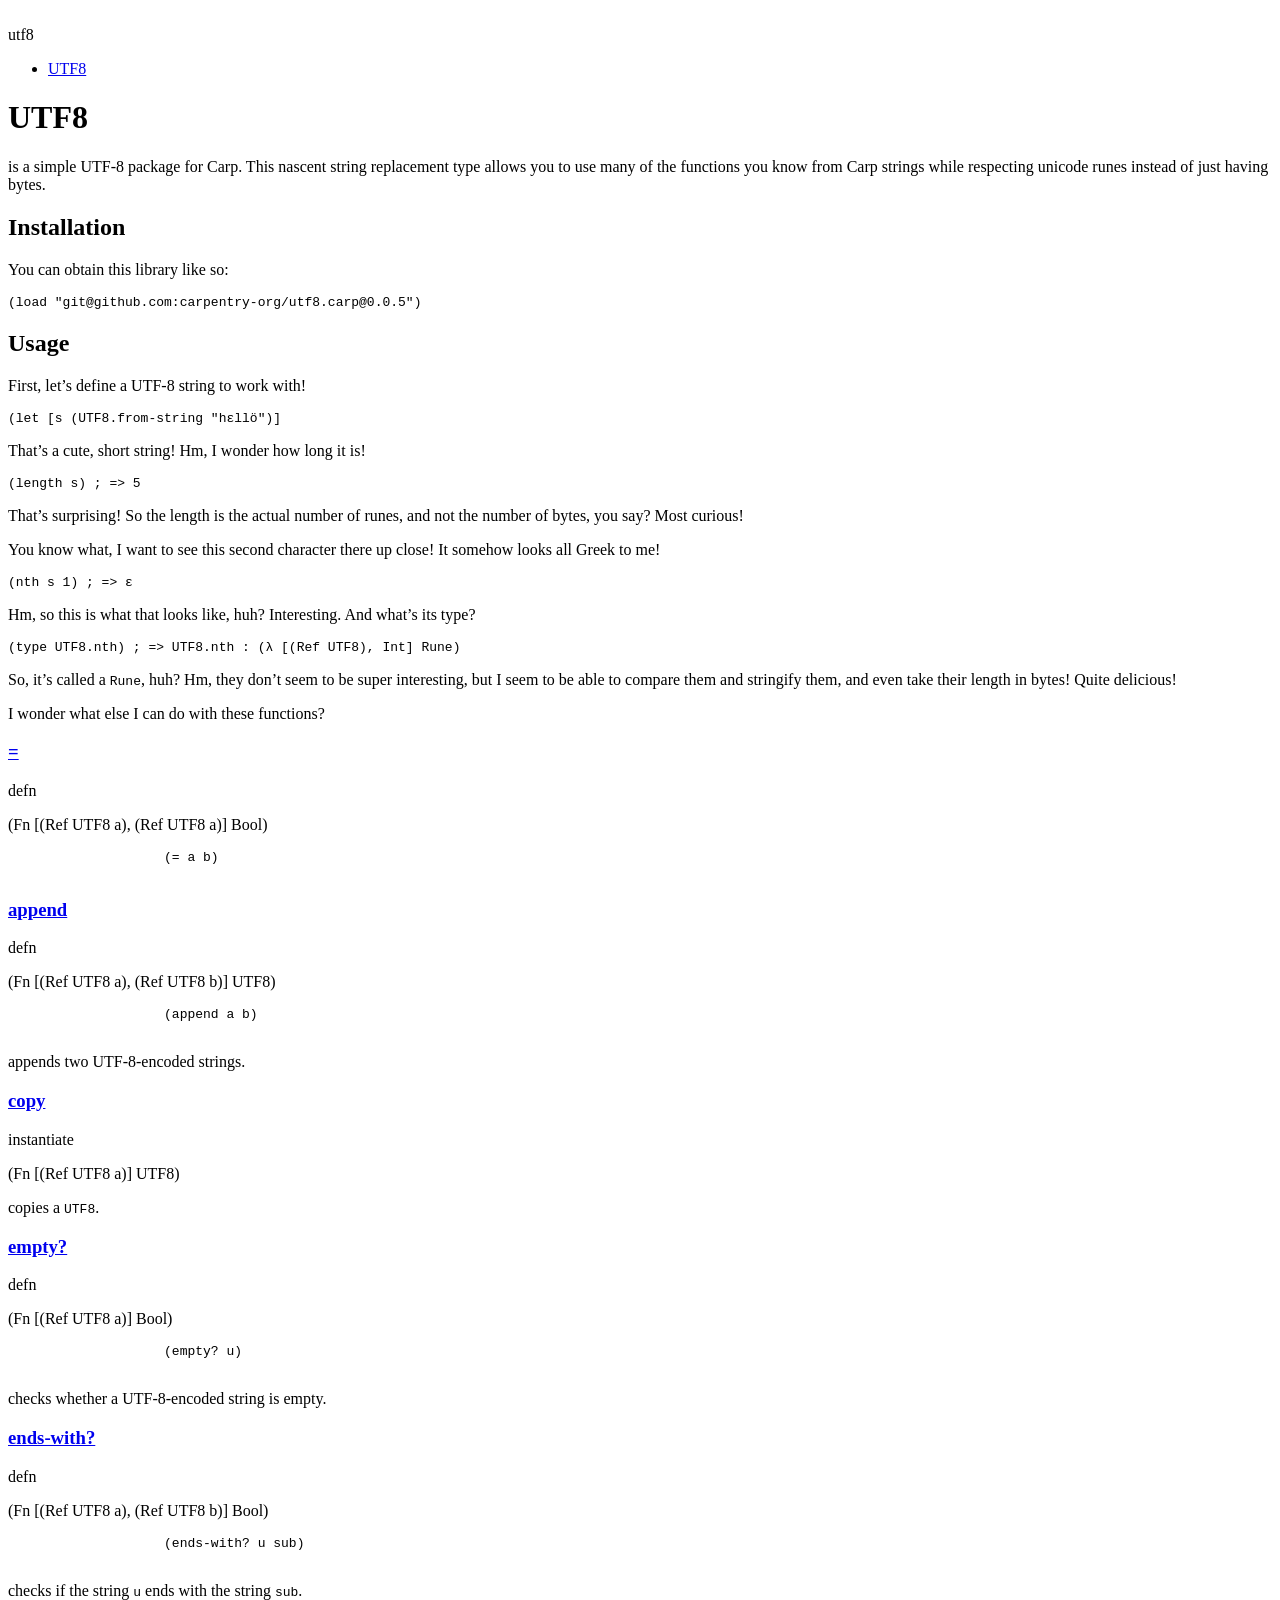
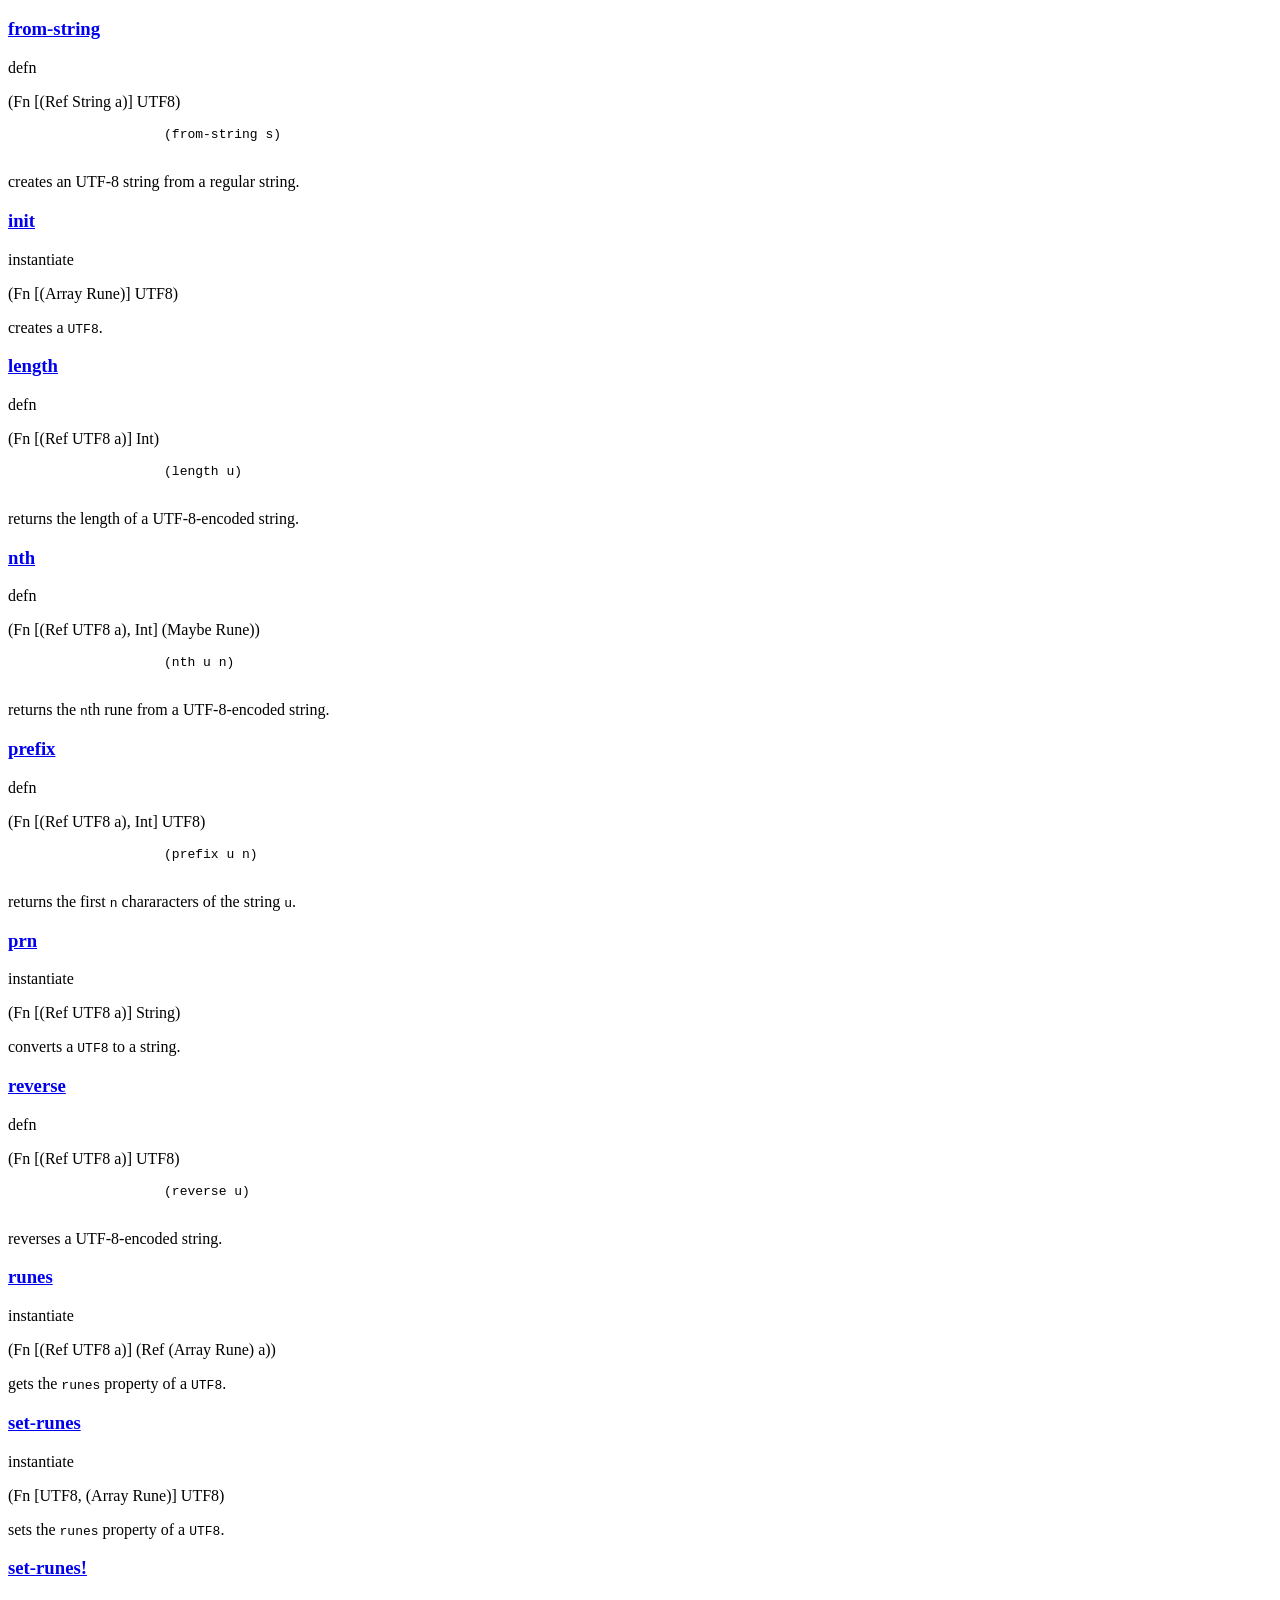
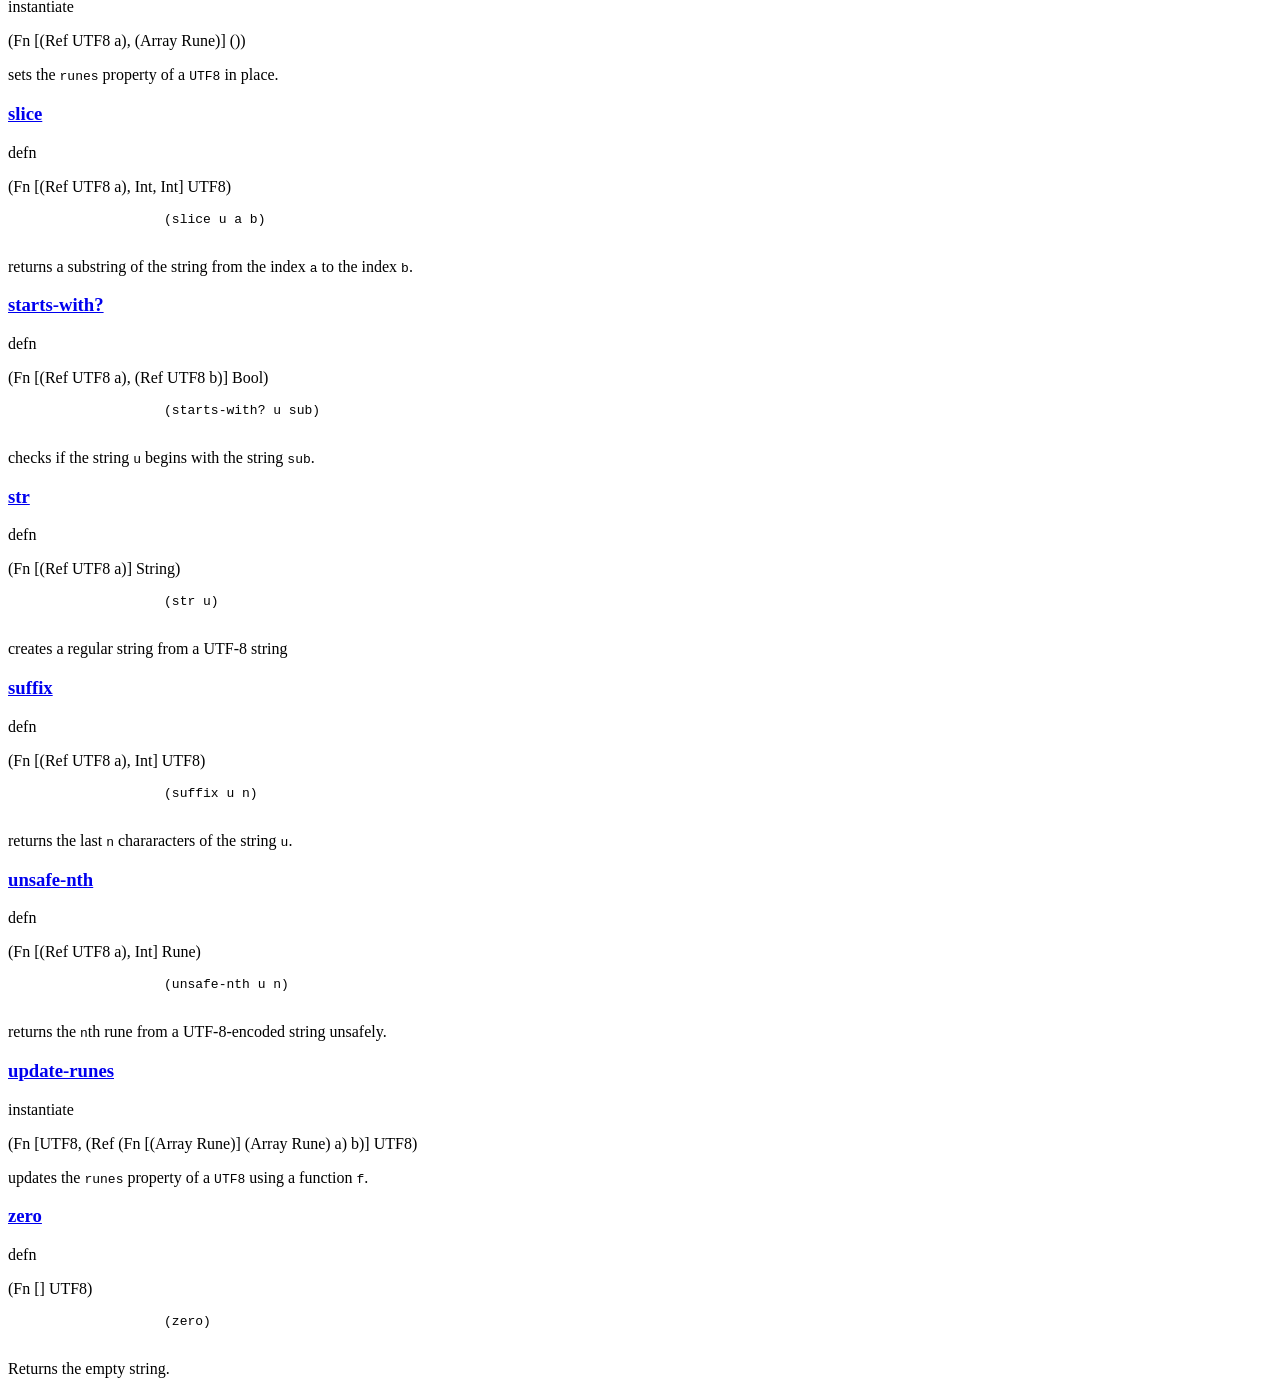
==== docs/UTF8.html @ 05ba61e6 "update gendocs" ====
<!DOCTYPE HTML>

<html>
    <head>
        <meta charset="UTF-8">
        <meta name="viewport" content="width=device-width, initial-scale=1.0, maximum-scale=1.0, user-scalable=0">
        <link rel="stylesheet" href="../style.css">
    </head>
    <body>
        <div class="content">
            <div class="logo">
                <a href="">
                    <img src="">
                </a>
                <div class="title">
                    utf8
                </div>
                <div class="index">
                    <ul>
                        <li>
                            <a href="UTF8.html">
                                UTF8
                            </a>
                        </li>
                    </ul>
                </div>
            </div>
            <h1>
                UTF8
            </h1>
            <div class="module-description">
                <p>is a simple UTF-8 package for Carp. This nascent string replacement
type allows you to use many of the functions you know from Carp strings while
respecting unicode runes instead of just having bytes.</p>
<h2>Installation</h2>
<p>You can obtain this library like so:</p>
<pre><code class="language-clojure">(load &quot;git@github.com:carpentry-org/utf8.carp@0.0.5&quot;)
</code></pre>
<h2>Usage</h2>
<p>First, let’s define a UTF-8 string to work with!</p>
<pre><code class="language-clojure">(let [s (UTF8.from-string &quot;hεllö&quot;)]
</code></pre>
<p>That’s a cute, short string! Hm, I wonder how long it is!</p>
<pre><code class="language-clojure">(length s) ; =&gt; 5
</code></pre>
<p>That’s surprising! So the length is the actual number of runes, and not the
number of bytes, you say? Most curious!</p>
<p>You know what, I want to see this second character there up close! It somehow
looks all Greek to me!</p>
<pre><code class="language-clojure">(nth s 1) ; =&gt; ε
</code></pre>
<p>Hm, so this is what that looks like, huh? Interesting. And what’s its type?</p>
<pre><code class="language-clojure">(type UTF8.nth) ; =&gt; UTF8.nth : (λ [(Ref UTF8), Int] Rune)
</code></pre>
<p>So, it’s called a <code>Rune</code>, huh? Hm, they don’t seem to be super interesting, but
I seem to be able to compare them and stringify them, and even take their length
in bytes! Quite delicious!</p>
<p>I wonder what else I can do with these functions?</p>

            </div>
            <div class="binder">
                <a class="anchor" href="#=">
                    <h3 id="=">
                        =
                    </h3>
                </a>
                <div class="description">
                    defn
                </div>
                <p class="sig">
                    (Fn [(Ref UTF8 a), (Ref UTF8 a)] Bool)
                </p>
                <pre class="args">
                    (= a b)
                </pre>
                <p class="doc">
                    
                </p>
            </div>
            <div class="binder">
                <a class="anchor" href="#append">
                    <h3 id="append">
                        append
                    </h3>
                </a>
                <div class="description">
                    defn
                </div>
                <p class="sig">
                    (Fn [(Ref UTF8 a), (Ref UTF8 b)] UTF8)
                </p>
                <pre class="args">
                    (append a b)
                </pre>
                <p class="doc">
                    <p>appends two UTF-8-encoded strings.</p>

                </p>
            </div>
            <div class="binder">
                <a class="anchor" href="#copy">
                    <h3 id="copy">
                        copy
                    </h3>
                </a>
                <div class="description">
                    instantiate
                </div>
                <p class="sig">
                    (Fn [(Ref UTF8 a)] UTF8)
                </p>
                <span>
                    
                </span>
                <p class="doc">
                    <p>copies a <code>UTF8</code>.</p>

                </p>
            </div>
            <div class="binder">
                <a class="anchor" href="#empty?">
                    <h3 id="empty?">
                        empty?
                    </h3>
                </a>
                <div class="description">
                    defn
                </div>
                <p class="sig">
                    (Fn [(Ref UTF8 a)] Bool)
                </p>
                <pre class="args">
                    (empty? u)
                </pre>
                <p class="doc">
                    <p>checks whether a UTF-8-encoded string is empty.</p>

                </p>
            </div>
            <div class="binder">
                <a class="anchor" href="#ends-with?">
                    <h3 id="ends-with?">
                        ends-with?
                    </h3>
                </a>
                <div class="description">
                    defn
                </div>
                <p class="sig">
                    (Fn [(Ref UTF8 a), (Ref UTF8 b)] Bool)
                </p>
                <pre class="args">
                    (ends-with? u sub)
                </pre>
                <p class="doc">
                    <p>checks if the string <code>u</code> ends with the string <code>sub</code>.</p>

                </p>
            </div>
            <div class="binder">
                <a class="anchor" href="#from-string">
                    <h3 id="from-string">
                        from-string
                    </h3>
                </a>
                <div class="description">
                    defn
                </div>
                <p class="sig">
                    (Fn [(Ref String a)] UTF8)
                </p>
                <pre class="args">
                    (from-string s)
                </pre>
                <p class="doc">
                    <p>creates an UTF-8 string from a regular string.</p>

                </p>
            </div>
            <div class="binder">
                <a class="anchor" href="#init">
                    <h3 id="init">
                        init
                    </h3>
                </a>
                <div class="description">
                    instantiate
                </div>
                <p class="sig">
                    (Fn [(Array Rune)] UTF8)
                </p>
                <span>
                    
                </span>
                <p class="doc">
                    <p>creates a <code>UTF8</code>.</p>

                </p>
            </div>
            <div class="binder">
                <a class="anchor" href="#length">
                    <h3 id="length">
                        length
                    </h3>
                </a>
                <div class="description">
                    defn
                </div>
                <p class="sig">
                    (Fn [(Ref UTF8 a)] Int)
                </p>
                <pre class="args">
                    (length u)
                </pre>
                <p class="doc">
                    <p>returns the length of a UTF-8-encoded string.</p>

                </p>
            </div>
            <div class="binder">
                <a class="anchor" href="#nth">
                    <h3 id="nth">
                        nth
                    </h3>
                </a>
                <div class="description">
                    defn
                </div>
                <p class="sig">
                    (Fn [(Ref UTF8 a), Int] (Maybe Rune))
                </p>
                <pre class="args">
                    (nth u n)
                </pre>
                <p class="doc">
                    <p>returns the <code>n</code>th rune from a UTF-8-encoded string.</p>

                </p>
            </div>
            <div class="binder">
                <a class="anchor" href="#prefix">
                    <h3 id="prefix">
                        prefix
                    </h3>
                </a>
                <div class="description">
                    defn
                </div>
                <p class="sig">
                    (Fn [(Ref UTF8 a), Int] UTF8)
                </p>
                <pre class="args">
                    (prefix u n)
                </pre>
                <p class="doc">
                    <p>returns the first <code>n</code> chararacters of the string <code>u</code>.</p>

                </p>
            </div>
            <div class="binder">
                <a class="anchor" href="#prn">
                    <h3 id="prn">
                        prn
                    </h3>
                </a>
                <div class="description">
                    instantiate
                </div>
                <p class="sig">
                    (Fn [(Ref UTF8 a)] String)
                </p>
                <span>
                    
                </span>
                <p class="doc">
                    <p>converts a <code>UTF8</code> to a string.</p>

                </p>
            </div>
            <div class="binder">
                <a class="anchor" href="#reverse">
                    <h3 id="reverse">
                        reverse
                    </h3>
                </a>
                <div class="description">
                    defn
                </div>
                <p class="sig">
                    (Fn [(Ref UTF8 a)] UTF8)
                </p>
                <pre class="args">
                    (reverse u)
                </pre>
                <p class="doc">
                    <p>reverses a UTF-8-encoded string.</p>

                </p>
            </div>
            <div class="binder">
                <a class="anchor" href="#runes">
                    <h3 id="runes">
                        runes
                    </h3>
                </a>
                <div class="description">
                    instantiate
                </div>
                <p class="sig">
                    (Fn [(Ref UTF8 a)] (Ref (Array Rune) a))
                </p>
                <span>
                    
                </span>
                <p class="doc">
                    <p>gets the <code>runes</code> property of a <code>UTF8</code>.</p>

                </p>
            </div>
            <div class="binder">
                <a class="anchor" href="#set-runes">
                    <h3 id="set-runes">
                        set-runes
                    </h3>
                </a>
                <div class="description">
                    instantiate
                </div>
                <p class="sig">
                    (Fn [UTF8, (Array Rune)] UTF8)
                </p>
                <span>
                    
                </span>
                <p class="doc">
                    <p>sets the <code>runes</code> property of a <code>UTF8</code>.</p>

                </p>
            </div>
            <div class="binder">
                <a class="anchor" href="#set-runes!">
                    <h3 id="set-runes!">
                        set-runes!
                    </h3>
                </a>
                <div class="description">
                    instantiate
                </div>
                <p class="sig">
                    (Fn [(Ref UTF8 a), (Array Rune)] ())
                </p>
                <span>
                    
                </span>
                <p class="doc">
                    <p>sets the <code>runes</code> property of a <code>UTF8</code> in place.</p>

                </p>
            </div>
            <div class="binder">
                <a class="anchor" href="#slice">
                    <h3 id="slice">
                        slice
                    </h3>
                </a>
                <div class="description">
                    defn
                </div>
                <p class="sig">
                    (Fn [(Ref UTF8 a), Int, Int] UTF8)
                </p>
                <pre class="args">
                    (slice u a b)
                </pre>
                <p class="doc">
                    <p>returns a substring of the string from the index <code>a</code> to the index
<code>b</code>.</p>

                </p>
            </div>
            <div class="binder">
                <a class="anchor" href="#starts-with?">
                    <h3 id="starts-with?">
                        starts-with?
                    </h3>
                </a>
                <div class="description">
                    defn
                </div>
                <p class="sig">
                    (Fn [(Ref UTF8 a), (Ref UTF8 b)] Bool)
                </p>
                <pre class="args">
                    (starts-with? u sub)
                </pre>
                <p class="doc">
                    <p>checks if the string <code>u</code> begins with the string <code>sub</code>.</p>

                </p>
            </div>
            <div class="binder">
                <a class="anchor" href="#str">
                    <h3 id="str">
                        str
                    </h3>
                </a>
                <div class="description">
                    defn
                </div>
                <p class="sig">
                    (Fn [(Ref UTF8 a)] String)
                </p>
                <pre class="args">
                    (str u)
                </pre>
                <p class="doc">
                    <p>creates a regular string from a UTF-8 string</p>

                </p>
            </div>
            <div class="binder">
                <a class="anchor" href="#suffix">
                    <h3 id="suffix">
                        suffix
                    </h3>
                </a>
                <div class="description">
                    defn
                </div>
                <p class="sig">
                    (Fn [(Ref UTF8 a), Int] UTF8)
                </p>
                <pre class="args">
                    (suffix u n)
                </pre>
                <p class="doc">
                    <p>returns the last <code>n</code> chararacters of the string <code>u</code>.</p>

                </p>
            </div>
            <div class="binder">
                <a class="anchor" href="#unsafe-nth">
                    <h3 id="unsafe-nth">
                        unsafe-nth
                    </h3>
                </a>
                <div class="description">
                    defn
                </div>
                <p class="sig">
                    (Fn [(Ref UTF8 a), Int] Rune)
                </p>
                <pre class="args">
                    (unsafe-nth u n)
                </pre>
                <p class="doc">
                    <p>returns the <code>n</code>th rune from a UTF-8-encoded string unsafely.</p>

                </p>
            </div>
            <div class="binder">
                <a class="anchor" href="#update-runes">
                    <h3 id="update-runes">
                        update-runes
                    </h3>
                </a>
                <div class="description">
                    instantiate
                </div>
                <p class="sig">
                    (Fn [UTF8, (Ref (Fn [(Array Rune)] (Array Rune) a) b)] UTF8)
                </p>
                <span>
                    
                </span>
                <p class="doc">
                    <p>updates the <code>runes</code> property of a <code>UTF8</code> using a function <code>f</code>.</p>

                </p>
            </div>
            <div class="binder">
                <a class="anchor" href="#zero">
                    <h3 id="zero">
                        zero
                    </h3>
                </a>
                <div class="description">
                    defn
                </div>
                <p class="sig">
                    (Fn [] UTF8)
                </p>
                <pre class="args">
                    (zero)
                </pre>
                <p class="doc">
                    <p>Returns the empty string.</p>

                </p>
            </div>
        </div>
    </body>
</html>
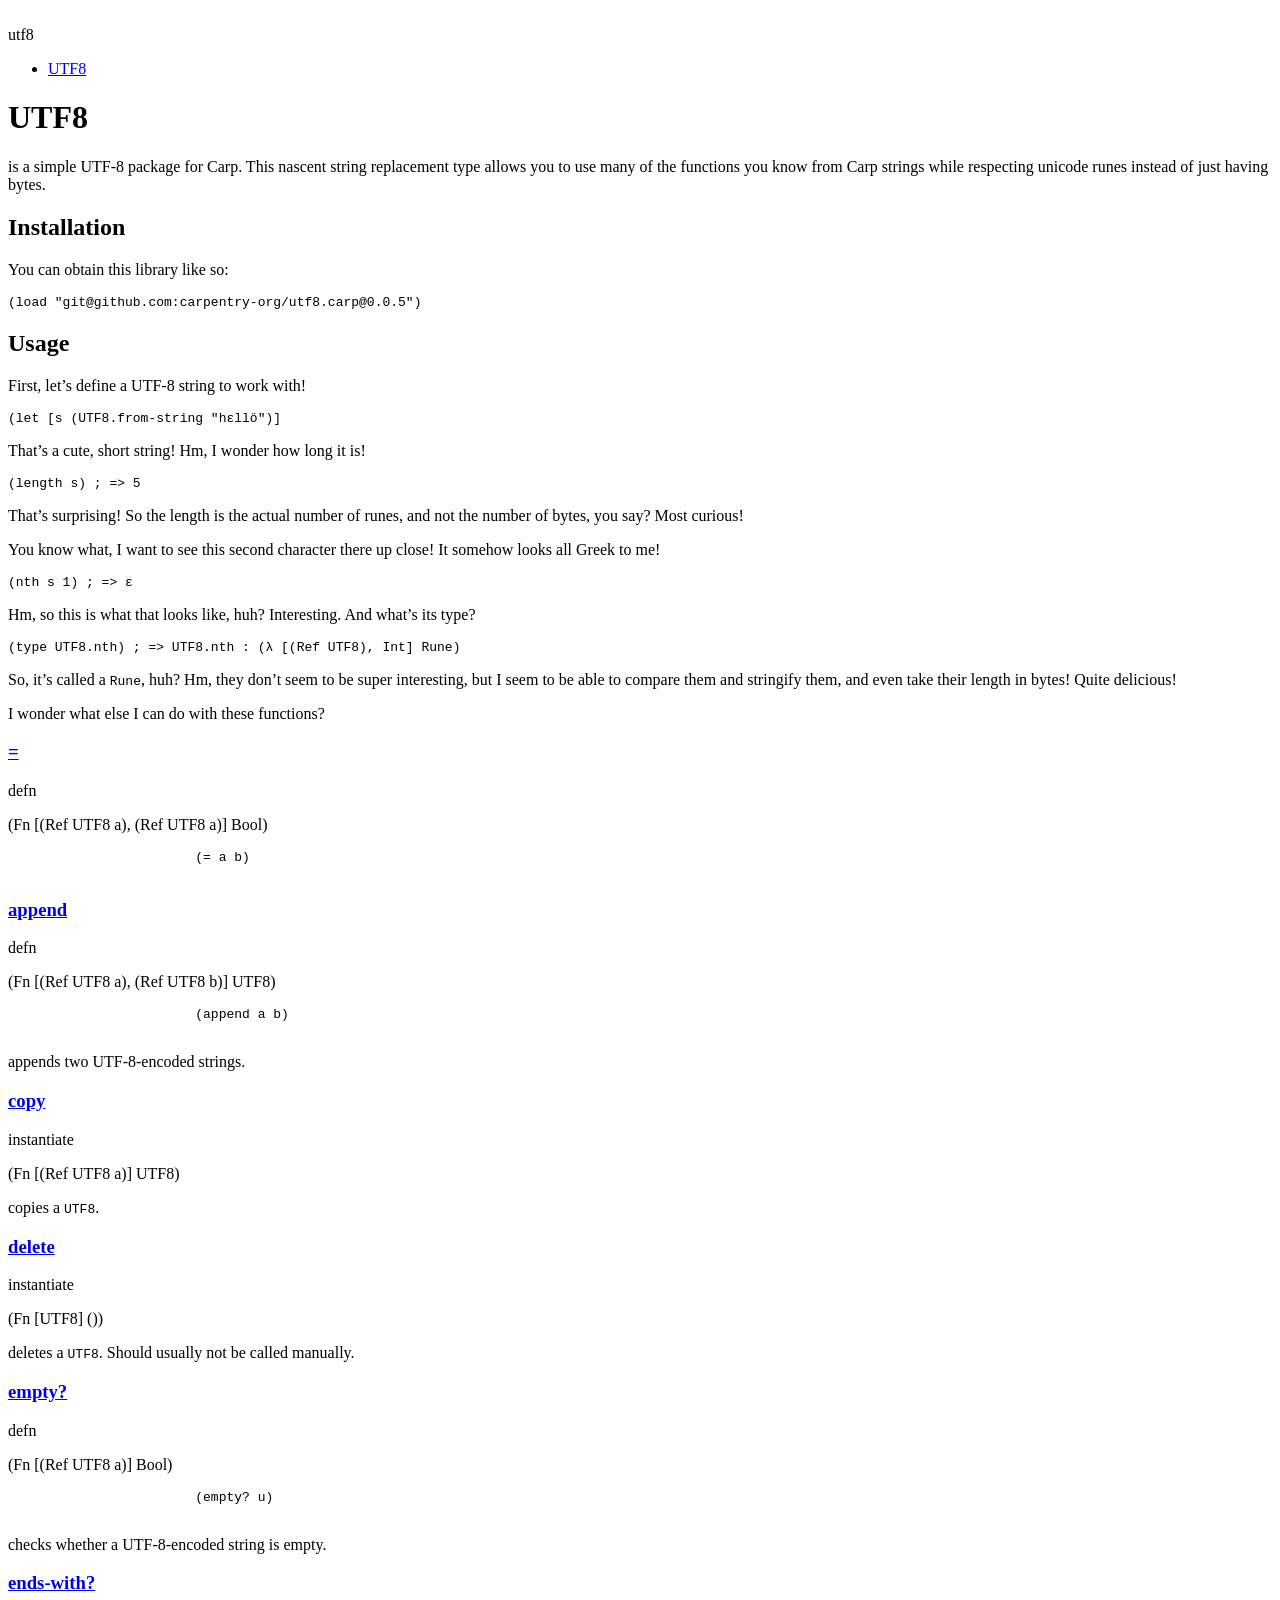
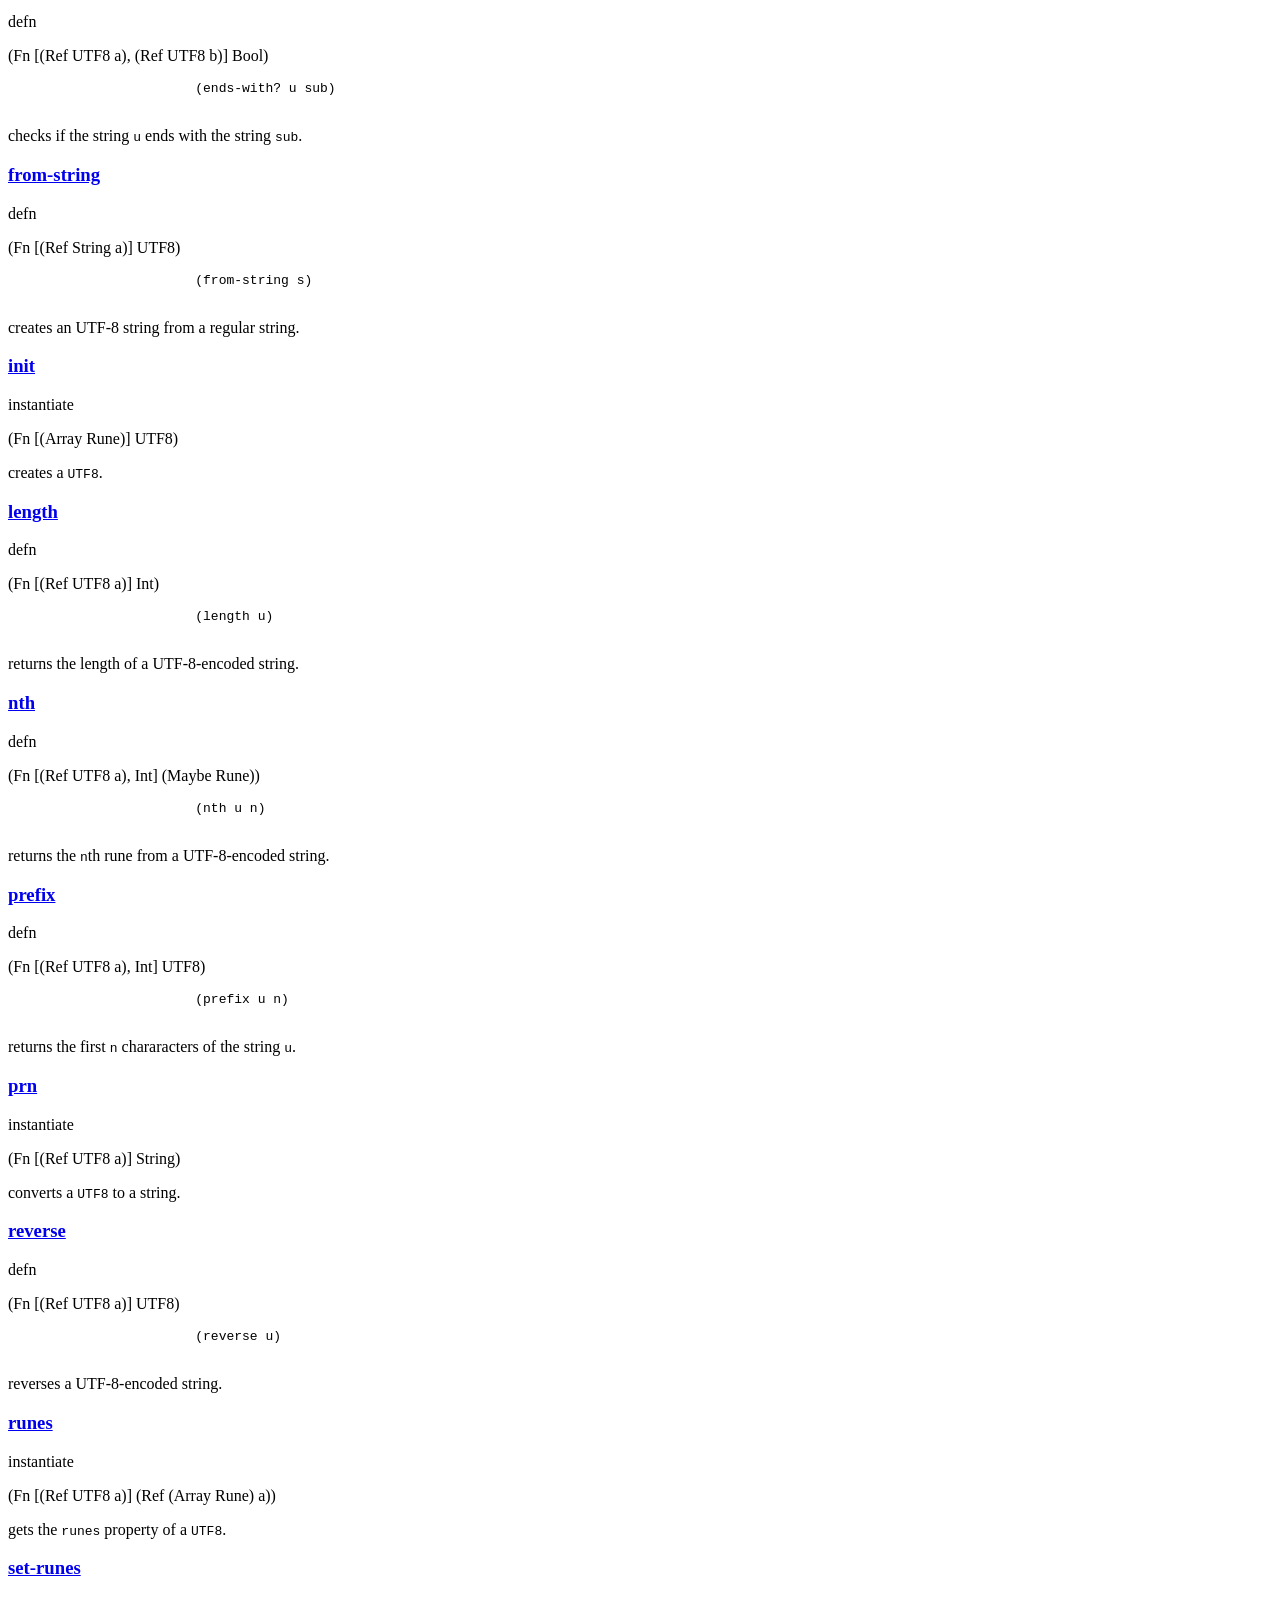
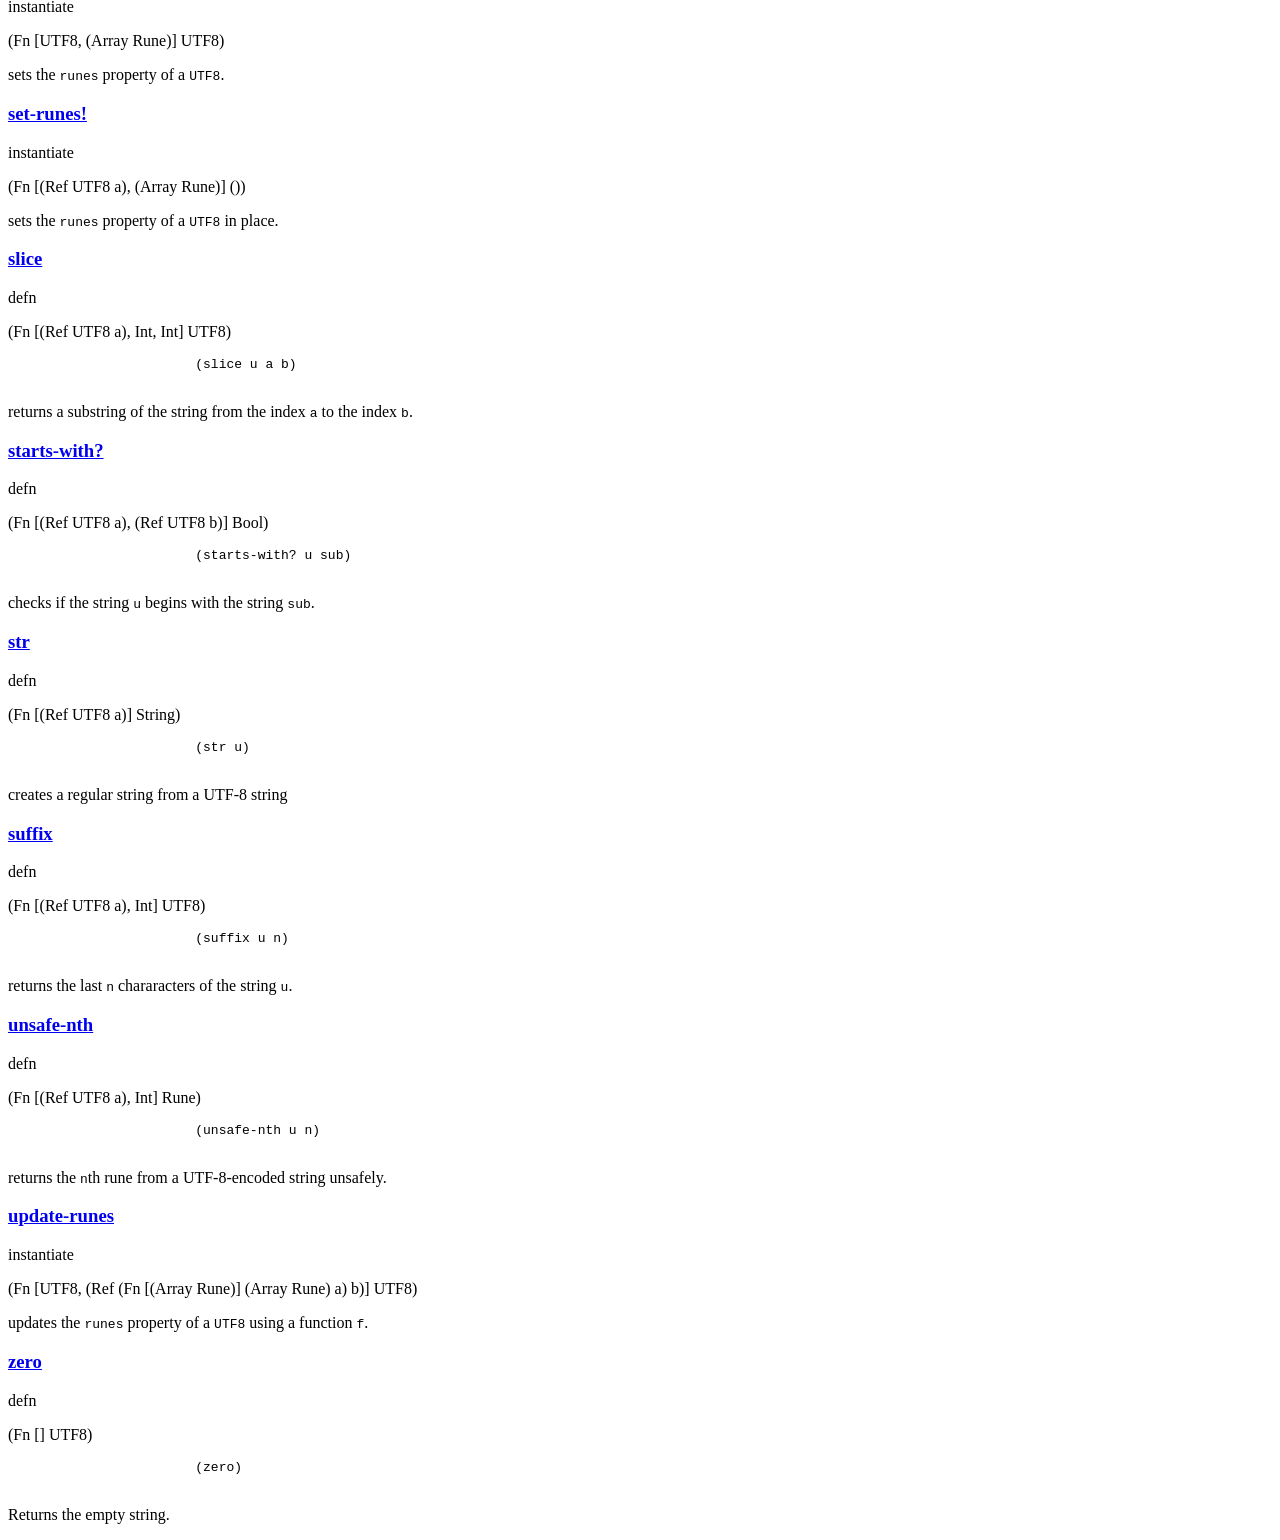
==== commit 6ebe7306: "fix when+do finding; style: format with carp-fmt 0.1.1; add to CI gate" ====
--- a/docs/UTF8.html
+++ b/docs/UTF8.html
@@ -25,11 +25,12 @@
                     </ul>
                 </div>
             </div>
-            <h1>
-                UTF8
-            </h1>
-            <div class="module-description">
-                <p>is a simple UTF-8 package for Carp. This nascent string replacement
+            <div class="module">
+                <h1>
+                    UTF8
+                </h1>
+                <div class="module-description">
+                    <p>is a simple UTF-8 package for Carp. This nascent string replacement
 type allows you to use many of the functions you know from Carp strings while
 respecting unicode runes instead of just having bytes.</p>
 <h2>Installation</h2>
@@ -57,446 +58,467 @@
 in bytes! Quite delicious!</p>
 <p>I wonder what else I can do with these functions?</p>
 
-            </div>
-            <div class="binder">
-                <a class="anchor" href="#=">
-                    <h3 id="=">
-                        =
-                    </h3>
-                </a>
-                <div class="description">
-                    defn
-                </div>
-                <p class="sig">
-                    (Fn [(Ref UTF8 a), (Ref UTF8 a)] Bool)
-                </p>
-                <pre class="args">
-                    (= a b)
-                </pre>
-                <p class="doc">
-                    
-                </p>
-            </div>
-            <div class="binder">
-                <a class="anchor" href="#append">
-                    <h3 id="append">
-                        append
-                    </h3>
-                </a>
-                <div class="description">
-                    defn
-                </div>
-                <p class="sig">
-                    (Fn [(Ref UTF8 a), (Ref UTF8 b)] UTF8)
-                </p>
-                <pre class="args">
-                    (append a b)
-                </pre>
-                <p class="doc">
-                    <p>appends two UTF-8-encoded strings.</p>
-
-                </p>
-            </div>
-            <div class="binder">
-                <a class="anchor" href="#copy">
-                    <h3 id="copy">
-                        copy
-                    </h3>
-                </a>
-                <div class="description">
-                    instantiate
-                </div>
-                <p class="sig">
-                    (Fn [(Ref UTF8 a)] UTF8)
-                </p>
-                <span>
-                    
-                </span>
-                <p class="doc">
-                    <p>copies a <code>UTF8</code>.</p>
-
-                </p>
-            </div>
-            <div class="binder">
-                <a class="anchor" href="#empty?">
-                    <h3 id="empty?">
-                        empty?
-                    </h3>
-                </a>
-                <div class="description">
-                    defn
-                </div>
-                <p class="sig">
-                    (Fn [(Ref UTF8 a)] Bool)
-                </p>
-                <pre class="args">
-                    (empty? u)
-                </pre>
-                <p class="doc">
-                    <p>checks whether a UTF-8-encoded string is empty.</p>
-
-                </p>
-            </div>
-            <div class="binder">
-                <a class="anchor" href="#ends-with?">
-                    <h3 id="ends-with?">
-                        ends-with?
-                    </h3>
-                </a>
-                <div class="description">
-                    defn
-                </div>
-                <p class="sig">
-                    (Fn [(Ref UTF8 a), (Ref UTF8 b)] Bool)
-                </p>
-                <pre class="args">
-                    (ends-with? u sub)
-                </pre>
-                <p class="doc">
-                    <p>checks if the string <code>u</code> ends with the string <code>sub</code>.</p>
-
-                </p>
-            </div>
-            <div class="binder">
-                <a class="anchor" href="#from-string">
-                    <h3 id="from-string">
-                        from-string
-                    </h3>
-                </a>
-                <div class="description">
-                    defn
-                </div>
-                <p class="sig">
-                    (Fn [(Ref String a)] UTF8)
-                </p>
-                <pre class="args">
-                    (from-string s)
-                </pre>
-                <p class="doc">
-                    <p>creates an UTF-8 string from a regular string.</p>
-
-                </p>
-            </div>
-            <div class="binder">
-                <a class="anchor" href="#init">
-                    <h3 id="init">
-                        init
-                    </h3>
-                </a>
-                <div class="description">
-                    instantiate
-                </div>
-                <p class="sig">
-                    (Fn [(Array Rune)] UTF8)
-                </p>
-                <span>
-                    
-                </span>
-                <p class="doc">
-                    <p>creates a <code>UTF8</code>.</p>
-
-                </p>
-            </div>
-            <div class="binder">
-                <a class="anchor" href="#length">
-                    <h3 id="length">
-                        length
-                    </h3>
-                </a>
-                <div class="description">
-                    defn
-                </div>
-                <p class="sig">
-                    (Fn [(Ref UTF8 a)] Int)
-                </p>
-                <pre class="args">
-                    (length u)
-                </pre>
-                <p class="doc">
-                    <p>returns the length of a UTF-8-encoded string.</p>
-
-                </p>
-            </div>
-            <div class="binder">
-                <a class="anchor" href="#nth">
-                    <h3 id="nth">
-                        nth
-                    </h3>
-                </a>
-                <div class="description">
-                    defn
-                </div>
-                <p class="sig">
-                    (Fn [(Ref UTF8 a), Int] (Maybe Rune))
-                </p>
-                <pre class="args">
-                    (nth u n)
-                </pre>
-                <p class="doc">
-                    <p>returns the <code>n</code>th rune from a UTF-8-encoded string.</p>
-
-                </p>
-            </div>
-            <div class="binder">
-                <a class="anchor" href="#prefix">
-                    <h3 id="prefix">
-                        prefix
-                    </h3>
-                </a>
-                <div class="description">
-                    defn
-                </div>
-                <p class="sig">
-                    (Fn [(Ref UTF8 a), Int] UTF8)
-                </p>
-                <pre class="args">
-                    (prefix u n)
-                </pre>
-                <p class="doc">
-                    <p>returns the first <code>n</code> chararacters of the string <code>u</code>.</p>
-
-                </p>
-            </div>
-            <div class="binder">
-                <a class="anchor" href="#prn">
-                    <h3 id="prn">
-                        prn
-                    </h3>
-                </a>
-                <div class="description">
-                    instantiate
-                </div>
-                <p class="sig">
-                    (Fn [(Ref UTF8 a)] String)
-                </p>
-                <span>
-                    
-                </span>
-                <p class="doc">
-                    <p>converts a <code>UTF8</code> to a string.</p>
-
-                </p>
-            </div>
-            <div class="binder">
-                <a class="anchor" href="#reverse">
-                    <h3 id="reverse">
-                        reverse
-                    </h3>
-                </a>
-                <div class="description">
-                    defn
-                </div>
-                <p class="sig">
-                    (Fn [(Ref UTF8 a)] UTF8)
-                </p>
-                <pre class="args">
-                    (reverse u)
-                </pre>
-                <p class="doc">
-                    <p>reverses a UTF-8-encoded string.</p>
-
-                </p>
-            </div>
-            <div class="binder">
-                <a class="anchor" href="#runes">
-                    <h3 id="runes">
-                        runes
-                    </h3>
-                </a>
-                <div class="description">
-                    instantiate
-                </div>
-                <p class="sig">
-                    (Fn [(Ref UTF8 a)] (Ref (Array Rune) a))
-                </p>
-                <span>
-                    
-                </span>
-                <p class="doc">
-                    <p>gets the <code>runes</code> property of a <code>UTF8</code>.</p>
-
-                </p>
-            </div>
-            <div class="binder">
-                <a class="anchor" href="#set-runes">
-                    <h3 id="set-runes">
-                        set-runes
-                    </h3>
-                </a>
-                <div class="description">
-                    instantiate
-                </div>
-                <p class="sig">
-                    (Fn [UTF8, (Array Rune)] UTF8)
-                </p>
-                <span>
-                    
-                </span>
-                <p class="doc">
-                    <p>sets the <code>runes</code> property of a <code>UTF8</code>.</p>
-
-                </p>
-            </div>
-            <div class="binder">
-                <a class="anchor" href="#set-runes!">
-                    <h3 id="set-runes!">
-                        set-runes!
-                    </h3>
-                </a>
-                <div class="description">
-                    instantiate
-                </div>
-                <p class="sig">
-                    (Fn [(Ref UTF8 a), (Array Rune)] ())
-                </p>
-                <span>
-                    
-                </span>
-                <p class="doc">
-                    <p>sets the <code>runes</code> property of a <code>UTF8</code> in place.</p>
-
-                </p>
-            </div>
-            <div class="binder">
-                <a class="anchor" href="#slice">
-                    <h3 id="slice">
-                        slice
-                    </h3>
-                </a>
-                <div class="description">
-                    defn
-                </div>
-                <p class="sig">
-                    (Fn [(Ref UTF8 a), Int, Int] UTF8)
-                </p>
-                <pre class="args">
-                    (slice u a b)
-                </pre>
-                <p class="doc">
-                    <p>returns a substring of the string from the index <code>a</code> to the index
+                </div>
+                <div class="binder">
+                    <a class="anchor" href="#=">
+                        <h3 id="=">
+                            =
+                        </h3>
+                    </a>
+                    <div class="description">
+                        defn
+                    </div>
+                    <p class="sig">
+                        (Fn [(Ref UTF8 a), (Ref UTF8 a)] Bool)
+                    </p>
+                    <pre class="args">
+                        (= a b)
+                    </pre>
+                    <p class="doc">
+                        
+                    </p>
+                </div>
+                <div class="binder">
+                    <a class="anchor" href="#append">
+                        <h3 id="append">
+                            append
+                        </h3>
+                    </a>
+                    <div class="description">
+                        defn
+                    </div>
+                    <p class="sig">
+                        (Fn [(Ref UTF8 a), (Ref UTF8 b)] UTF8)
+                    </p>
+                    <pre class="args">
+                        (append a b)
+                    </pre>
+                    <p class="doc">
+                        <p>appends two UTF-8-encoded strings.</p>
+
+                    </p>
+                </div>
+                <div class="binder">
+                    <a class="anchor" href="#copy">
+                        <h3 id="copy">
+                            copy
+                        </h3>
+                    </a>
+                    <div class="description">
+                        instantiate
+                    </div>
+                    <p class="sig">
+                        (Fn [(Ref UTF8 a)] UTF8)
+                    </p>
+                    <span>
+                        
+                    </span>
+                    <p class="doc">
+                        <p>copies a <code>UTF8</code>.</p>
+
+                    </p>
+                </div>
+                <div class="binder">
+                    <a class="anchor" href="#delete">
+                        <h3 id="delete">
+                            delete
+                        </h3>
+                    </a>
+                    <div class="description">
+                        instantiate
+                    </div>
+                    <p class="sig">
+                        (Fn [UTF8] ())
+                    </p>
+                    <span>
+                        
+                    </span>
+                    <p class="doc">
+                        <p>deletes a <code>UTF8</code>. Should usually not be called manually.</p>
+
+                    </p>
+                </div>
+                <div class="binder">
+                    <a class="anchor" href="#empty?">
+                        <h3 id="empty?">
+                            empty?
+                        </h3>
+                    </a>
+                    <div class="description">
+                        defn
+                    </div>
+                    <p class="sig">
+                        (Fn [(Ref UTF8 a)] Bool)
+                    </p>
+                    <pre class="args">
+                        (empty? u)
+                    </pre>
+                    <p class="doc">
+                        <p>checks whether a UTF-8-encoded string is empty.</p>
+
+                    </p>
+                </div>
+                <div class="binder">
+                    <a class="anchor" href="#ends-with?">
+                        <h3 id="ends-with?">
+                            ends-with?
+                        </h3>
+                    </a>
+                    <div class="description">
+                        defn
+                    </div>
+                    <p class="sig">
+                        (Fn [(Ref UTF8 a), (Ref UTF8 b)] Bool)
+                    </p>
+                    <pre class="args">
+                        (ends-with? u sub)
+                    </pre>
+                    <p class="doc">
+                        <p>checks if the string <code>u</code> ends with the string <code>sub</code>.</p>
+
+                    </p>
+                </div>
+                <div class="binder">
+                    <a class="anchor" href="#from-string">
+                        <h3 id="from-string">
+                            from-string
+                        </h3>
+                    </a>
+                    <div class="description">
+                        defn
+                    </div>
+                    <p class="sig">
+                        (Fn [(Ref String a)] UTF8)
+                    </p>
+                    <pre class="args">
+                        (from-string s)
+                    </pre>
+                    <p class="doc">
+                        <p>creates an UTF-8 string from a regular string.</p>
+
+                    </p>
+                </div>
+                <div class="binder">
+                    <a class="anchor" href="#init">
+                        <h3 id="init">
+                            init
+                        </h3>
+                    </a>
+                    <div class="description">
+                        instantiate
+                    </div>
+                    <p class="sig">
+                        (Fn [(Array Rune)] UTF8)
+                    </p>
+                    <span>
+                        
+                    </span>
+                    <p class="doc">
+                        <p>creates a <code>UTF8</code>.</p>
+
+                    </p>
+                </div>
+                <div class="binder">
+                    <a class="anchor" href="#length">
+                        <h3 id="length">
+                            length
+                        </h3>
+                    </a>
+                    <div class="description">
+                        defn
+                    </div>
+                    <p class="sig">
+                        (Fn [(Ref UTF8 a)] Int)
+                    </p>
+                    <pre class="args">
+                        (length u)
+                    </pre>
+                    <p class="doc">
+                        <p>returns the length of a UTF-8-encoded string.</p>
+
+                    </p>
+                </div>
+                <div class="binder">
+                    <a class="anchor" href="#nth">
+                        <h3 id="nth">
+                            nth
+                        </h3>
+                    </a>
+                    <div class="description">
+                        defn
+                    </div>
+                    <p class="sig">
+                        (Fn [(Ref UTF8 a), Int] (Maybe Rune))
+                    </p>
+                    <pre class="args">
+                        (nth u n)
+                    </pre>
+                    <p class="doc">
+                        <p>returns the <code>n</code>th rune from a UTF-8-encoded string.</p>
+
+                    </p>
+                </div>
+                <div class="binder">
+                    <a class="anchor" href="#prefix">
+                        <h3 id="prefix">
+                            prefix
+                        </h3>
+                    </a>
+                    <div class="description">
+                        defn
+                    </div>
+                    <p class="sig">
+                        (Fn [(Ref UTF8 a), Int] UTF8)
+                    </p>
+                    <pre class="args">
+                        (prefix u n)
+                    </pre>
+                    <p class="doc">
+                        <p>returns the first <code>n</code> chararacters of the string <code>u</code>.</p>
+
+                    </p>
+                </div>
+                <div class="binder">
+                    <a class="anchor" href="#prn">
+                        <h3 id="prn">
+                            prn
+                        </h3>
+                    </a>
+                    <div class="description">
+                        instantiate
+                    </div>
+                    <p class="sig">
+                        (Fn [(Ref UTF8 a)] String)
+                    </p>
+                    <span>
+                        
+                    </span>
+                    <p class="doc">
+                        <p>converts a <code>UTF8</code> to a string.</p>
+
+                    </p>
+                </div>
+                <div class="binder">
+                    <a class="anchor" href="#reverse">
+                        <h3 id="reverse">
+                            reverse
+                        </h3>
+                    </a>
+                    <div class="description">
+                        defn
+                    </div>
+                    <p class="sig">
+                        (Fn [(Ref UTF8 a)] UTF8)
+                    </p>
+                    <pre class="args">
+                        (reverse u)
+                    </pre>
+                    <p class="doc">
+                        <p>reverses a UTF-8-encoded string.</p>
+
+                    </p>
+                </div>
+                <div class="binder">
+                    <a class="anchor" href="#runes">
+                        <h3 id="runes">
+                            runes
+                        </h3>
+                    </a>
+                    <div class="description">
+                        instantiate
+                    </div>
+                    <p class="sig">
+                        (Fn [(Ref UTF8 a)] (Ref (Array Rune) a))
+                    </p>
+                    <span>
+                        
+                    </span>
+                    <p class="doc">
+                        <p>gets the <code>runes</code> property of a <code>UTF8</code>.</p>
+
+                    </p>
+                </div>
+                <div class="binder">
+                    <a class="anchor" href="#set-runes">
+                        <h3 id="set-runes">
+                            set-runes
+                        </h3>
+                    </a>
+                    <div class="description">
+                        instantiate
+                    </div>
+                    <p class="sig">
+                        (Fn [UTF8, (Array Rune)] UTF8)
+                    </p>
+                    <span>
+                        
+                    </span>
+                    <p class="doc">
+                        <p>sets the <code>runes</code> property of a <code>UTF8</code>.</p>
+
+                    </p>
+                </div>
+                <div class="binder">
+                    <a class="anchor" href="#set-runes!">
+                        <h3 id="set-runes!">
+                            set-runes!
+                        </h3>
+                    </a>
+                    <div class="description">
+                        instantiate
+                    </div>
+                    <p class="sig">
+                        (Fn [(Ref UTF8 a), (Array Rune)] ())
+                    </p>
+                    <span>
+                        
+                    </span>
+                    <p class="doc">
+                        <p>sets the <code>runes</code> property of a <code>UTF8</code> in place.</p>
+
+                    </p>
+                </div>
+                <div class="binder">
+                    <a class="anchor" href="#slice">
+                        <h3 id="slice">
+                            slice
+                        </h3>
+                    </a>
+                    <div class="description">
+                        defn
+                    </div>
+                    <p class="sig">
+                        (Fn [(Ref UTF8 a), Int, Int] UTF8)
+                    </p>
+                    <pre class="args">
+                        (slice u a b)
+                    </pre>
+                    <p class="doc">
+                        <p>returns a substring of the string from the index <code>a</code> to the index
 <code>b</code>.</p>
 
-                </p>
-            </div>
-            <div class="binder">
-                <a class="anchor" href="#starts-with?">
-                    <h3 id="starts-with?">
-                        starts-with?
-                    </h3>
-                </a>
-                <div class="description">
-                    defn
-                </div>
-                <p class="sig">
-                    (Fn [(Ref UTF8 a), (Ref UTF8 b)] Bool)
-                </p>
-                <pre class="args">
-                    (starts-with? u sub)
-                </pre>
-                <p class="doc">
-                    <p>checks if the string <code>u</code> begins with the string <code>sub</code>.</p>
-
-                </p>
-            </div>
-            <div class="binder">
-                <a class="anchor" href="#str">
-                    <h3 id="str">
-                        str
-                    </h3>
-                </a>
-                <div class="description">
-                    defn
-                </div>
-                <p class="sig">
-                    (Fn [(Ref UTF8 a)] String)
-                </p>
-                <pre class="args">
-                    (str u)
-                </pre>
-                <p class="doc">
-                    <p>creates a regular string from a UTF-8 string</p>
-
-                </p>
-            </div>
-            <div class="binder">
-                <a class="anchor" href="#suffix">
-                    <h3 id="suffix">
-                        suffix
-                    </h3>
-                </a>
-                <div class="description">
-                    defn
-                </div>
-                <p class="sig">
-                    (Fn [(Ref UTF8 a), Int] UTF8)
-                </p>
-                <pre class="args">
-                    (suffix u n)
-                </pre>
-                <p class="doc">
-                    <p>returns the last <code>n</code> chararacters of the string <code>u</code>.</p>
-
-                </p>
-            </div>
-            <div class="binder">
-                <a class="anchor" href="#unsafe-nth">
-                    <h3 id="unsafe-nth">
-                        unsafe-nth
-                    </h3>
-                </a>
-                <div class="description">
-                    defn
-                </div>
-                <p class="sig">
-                    (Fn [(Ref UTF8 a), Int] Rune)
-                </p>
-                <pre class="args">
-                    (unsafe-nth u n)
-                </pre>
-                <p class="doc">
-                    <p>returns the <code>n</code>th rune from a UTF-8-encoded string unsafely.</p>
-
-                </p>
-            </div>
-            <div class="binder">
-                <a class="anchor" href="#update-runes">
-                    <h3 id="update-runes">
-                        update-runes
-                    </h3>
-                </a>
-                <div class="description">
-                    instantiate
-                </div>
-                <p class="sig">
-                    (Fn [UTF8, (Ref (Fn [(Array Rune)] (Array Rune) a) b)] UTF8)
-                </p>
-                <span>
-                    
-                </span>
-                <p class="doc">
-                    <p>updates the <code>runes</code> property of a <code>UTF8</code> using a function <code>f</code>.</p>
-
-                </p>
-            </div>
-            <div class="binder">
-                <a class="anchor" href="#zero">
-                    <h3 id="zero">
-                        zero
-                    </h3>
-                </a>
-                <div class="description">
-                    defn
-                </div>
-                <p class="sig">
-                    (Fn [] UTF8)
-                </p>
-                <pre class="args">
-                    (zero)
-                </pre>
-                <p class="doc">
-                    <p>Returns the empty string.</p>
-
-                </p>
+                    </p>
+                </div>
+                <div class="binder">
+                    <a class="anchor" href="#starts-with?">
+                        <h3 id="starts-with?">
+                            starts-with?
+                        </h3>
+                    </a>
+                    <div class="description">
+                        defn
+                    </div>
+                    <p class="sig">
+                        (Fn [(Ref UTF8 a), (Ref UTF8 b)] Bool)
+                    </p>
+                    <pre class="args">
+                        (starts-with? u sub)
+                    </pre>
+                    <p class="doc">
+                        <p>checks if the string <code>u</code> begins with the string <code>sub</code>.</p>
+
+                    </p>
+                </div>
+                <div class="binder">
+                    <a class="anchor" href="#str">
+                        <h3 id="str">
+                            str
+                        </h3>
+                    </a>
+                    <div class="description">
+                        defn
+                    </div>
+                    <p class="sig">
+                        (Fn [(Ref UTF8 a)] String)
+                    </p>
+                    <pre class="args">
+                        (str u)
+                    </pre>
+                    <p class="doc">
+                        <p>creates a regular string from a UTF-8 string</p>
+
+                    </p>
+                </div>
+                <div class="binder">
+                    <a class="anchor" href="#suffix">
+                        <h3 id="suffix">
+                            suffix
+                        </h3>
+                    </a>
+                    <div class="description">
+                        defn
+                    </div>
+                    <p class="sig">
+                        (Fn [(Ref UTF8 a), Int] UTF8)
+                    </p>
+                    <pre class="args">
+                        (suffix u n)
+                    </pre>
+                    <p class="doc">
+                        <p>returns the last <code>n</code> chararacters of the string <code>u</code>.</p>
+
+                    </p>
+                </div>
+                <div class="binder">
+                    <a class="anchor" href="#unsafe-nth">
+                        <h3 id="unsafe-nth">
+                            unsafe-nth
+                        </h3>
+                    </a>
+                    <div class="description">
+                        defn
+                    </div>
+                    <p class="sig">
+                        (Fn [(Ref UTF8 a), Int] Rune)
+                    </p>
+                    <pre class="args">
+                        (unsafe-nth u n)
+                    </pre>
+                    <p class="doc">
+                        <p>returns the <code>n</code>th rune from a UTF-8-encoded string unsafely.</p>
+
+                    </p>
+                </div>
+                <div class="binder">
+                    <a class="anchor" href="#update-runes">
+                        <h3 id="update-runes">
+                            update-runes
+                        </h3>
+                    </a>
+                    <div class="description">
+                        instantiate
+                    </div>
+                    <p class="sig">
+                        (Fn [UTF8, (Ref (Fn [(Array Rune)] (Array Rune) a) b)] UTF8)
+                    </p>
+                    <span>
+                        
+                    </span>
+                    <p class="doc">
+                        <p>updates the <code>runes</code> property of a <code>UTF8</code> using a function <code>f</code>.</p>
+
+                    </p>
+                </div>
+                <div class="binder">
+                    <a class="anchor" href="#zero">
+                        <h3 id="zero">
+                            zero
+                        </h3>
+                    </a>
+                    <div class="description">
+                        defn
+                    </div>
+                    <p class="sig">
+                        (Fn [] UTF8)
+                    </p>
+                    <pre class="args">
+                        (zero)
+                    </pre>
+                    <p class="doc">
+                        <p>Returns the empty string.</p>
+
+                    </p>
+                </div>
             </div>
         </div>
     </body>
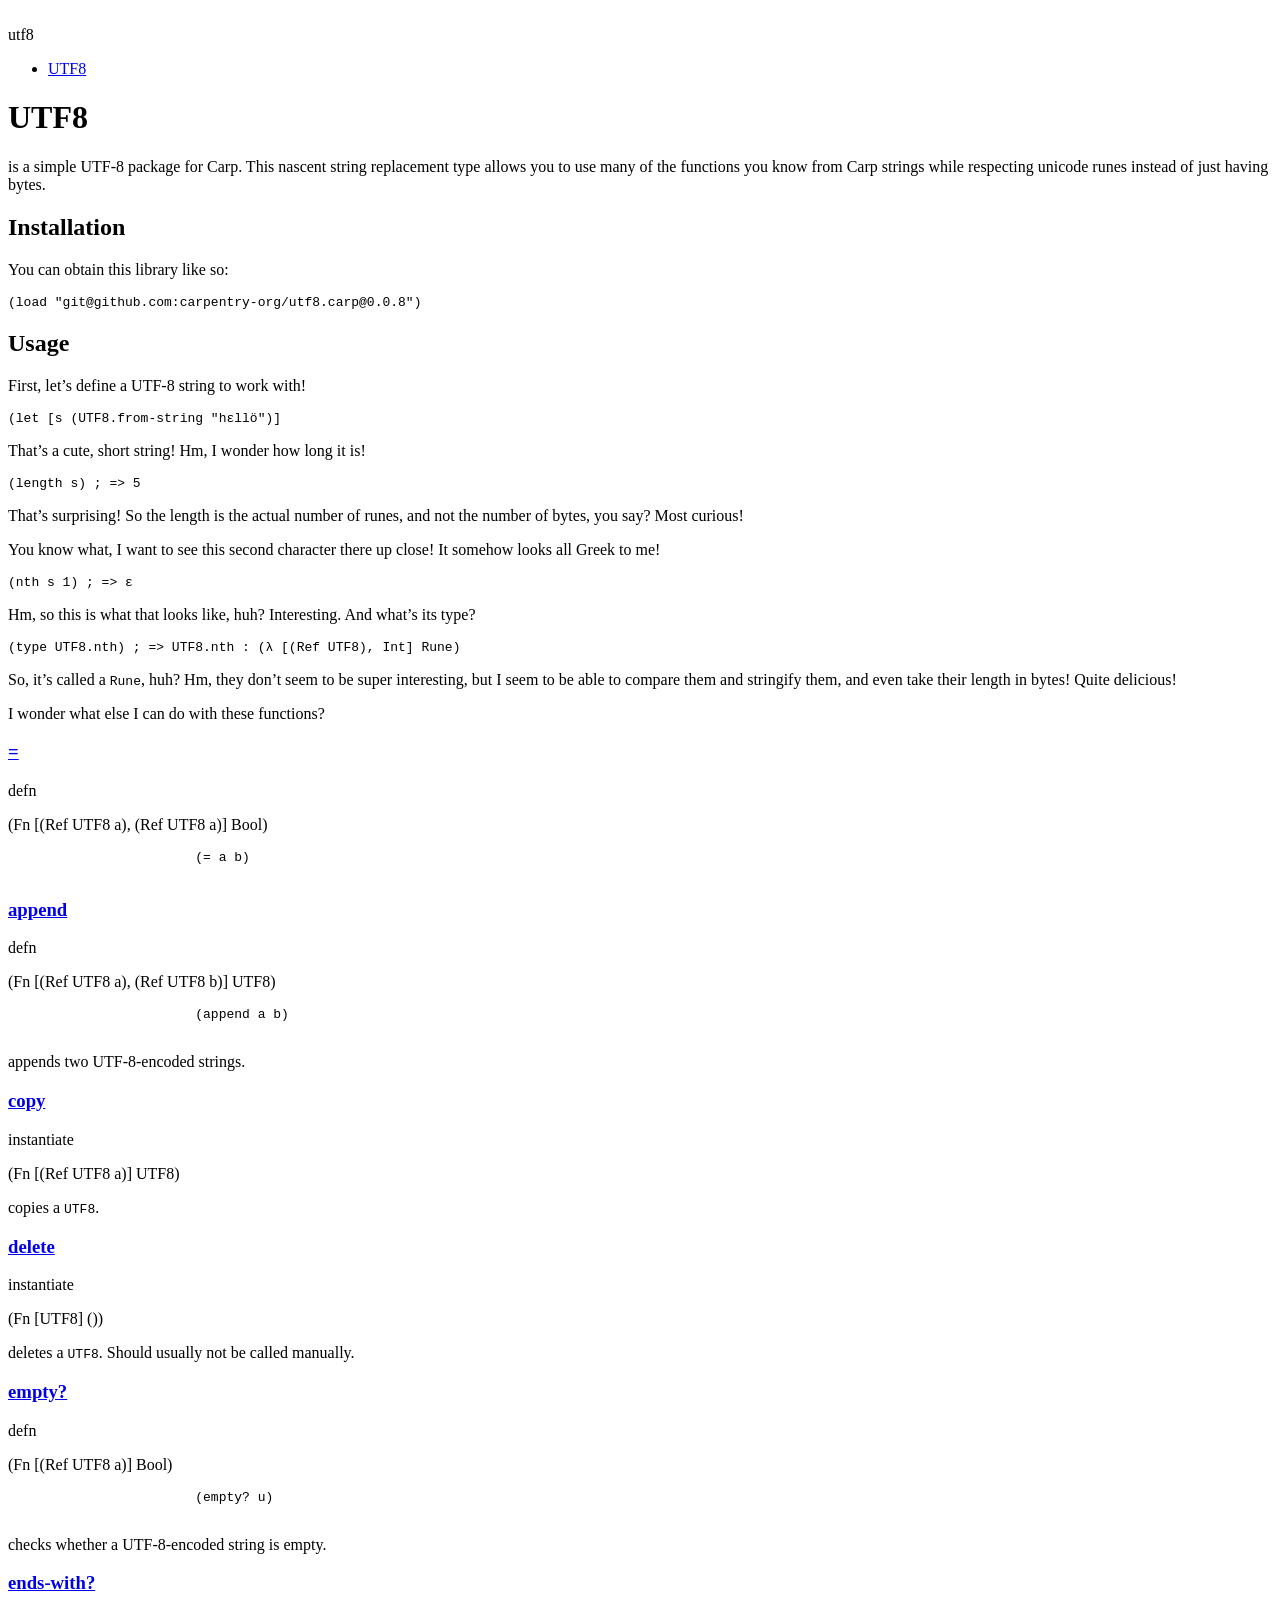
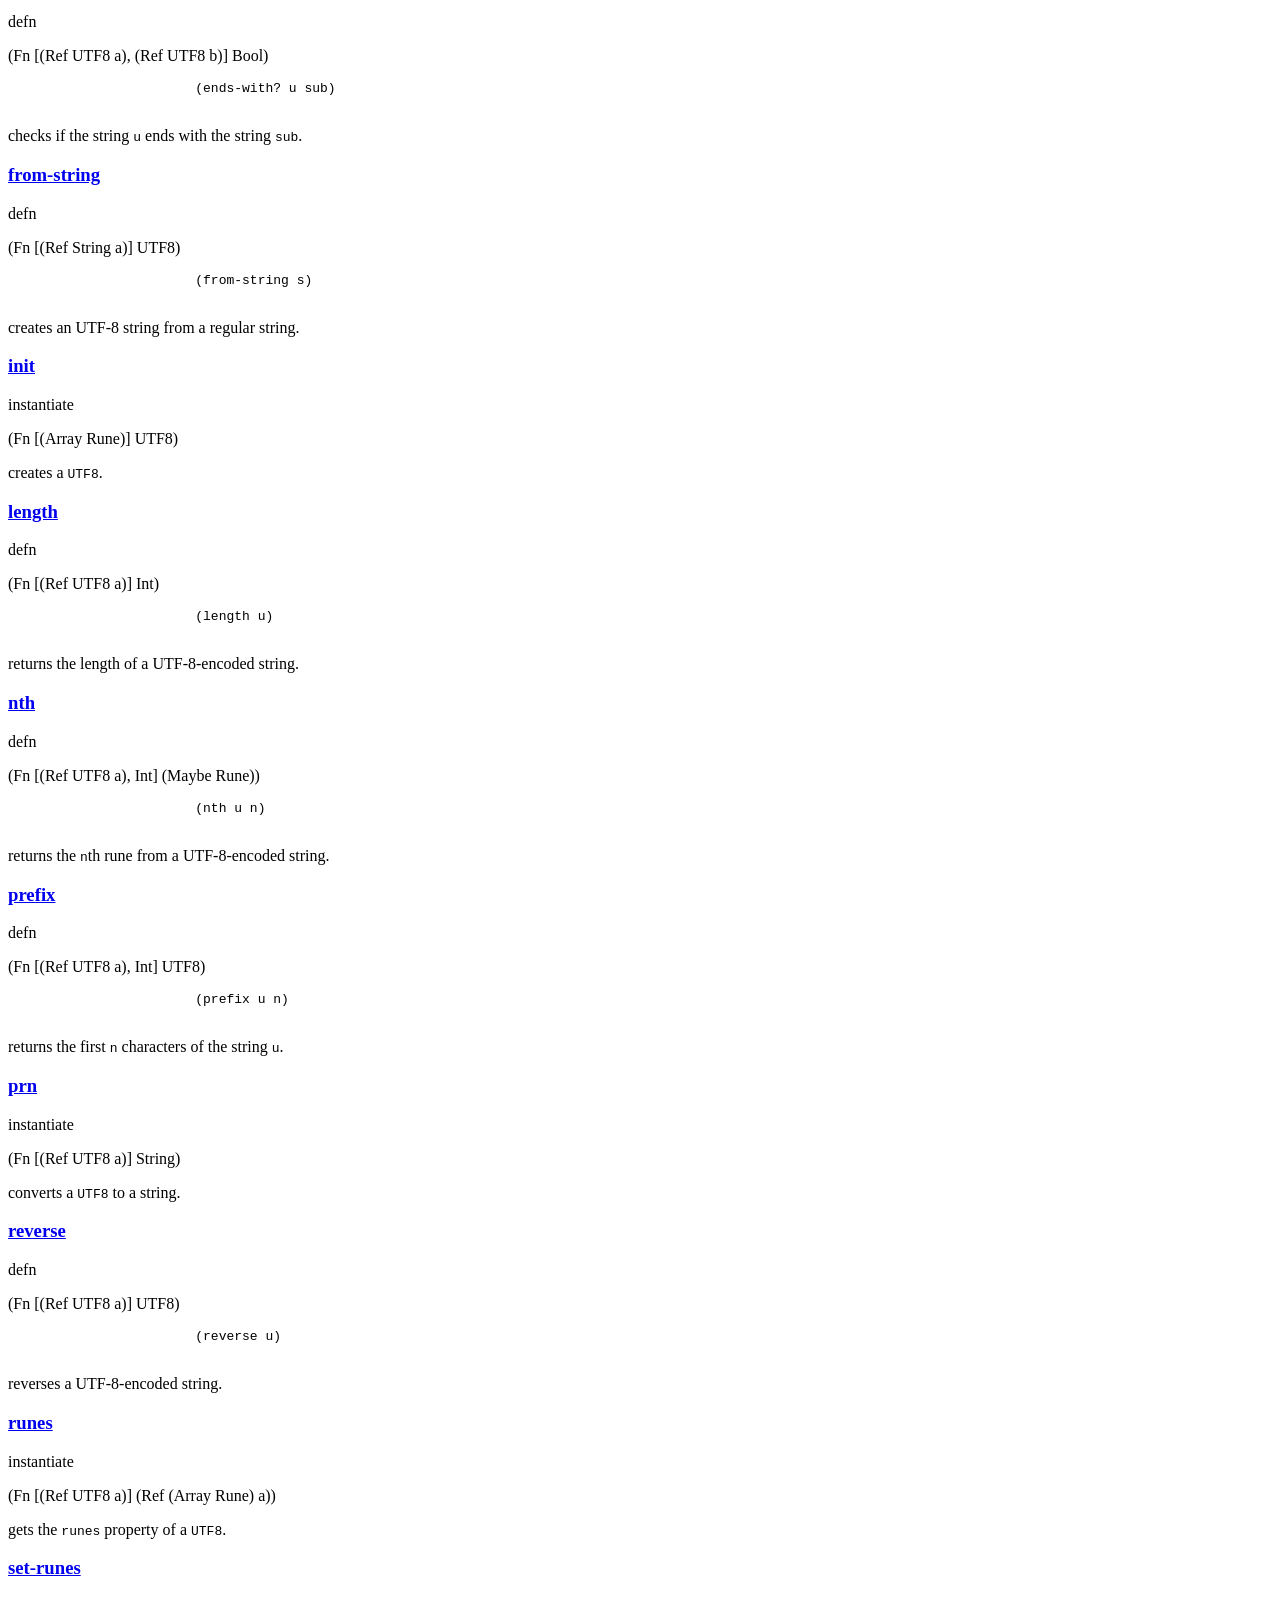
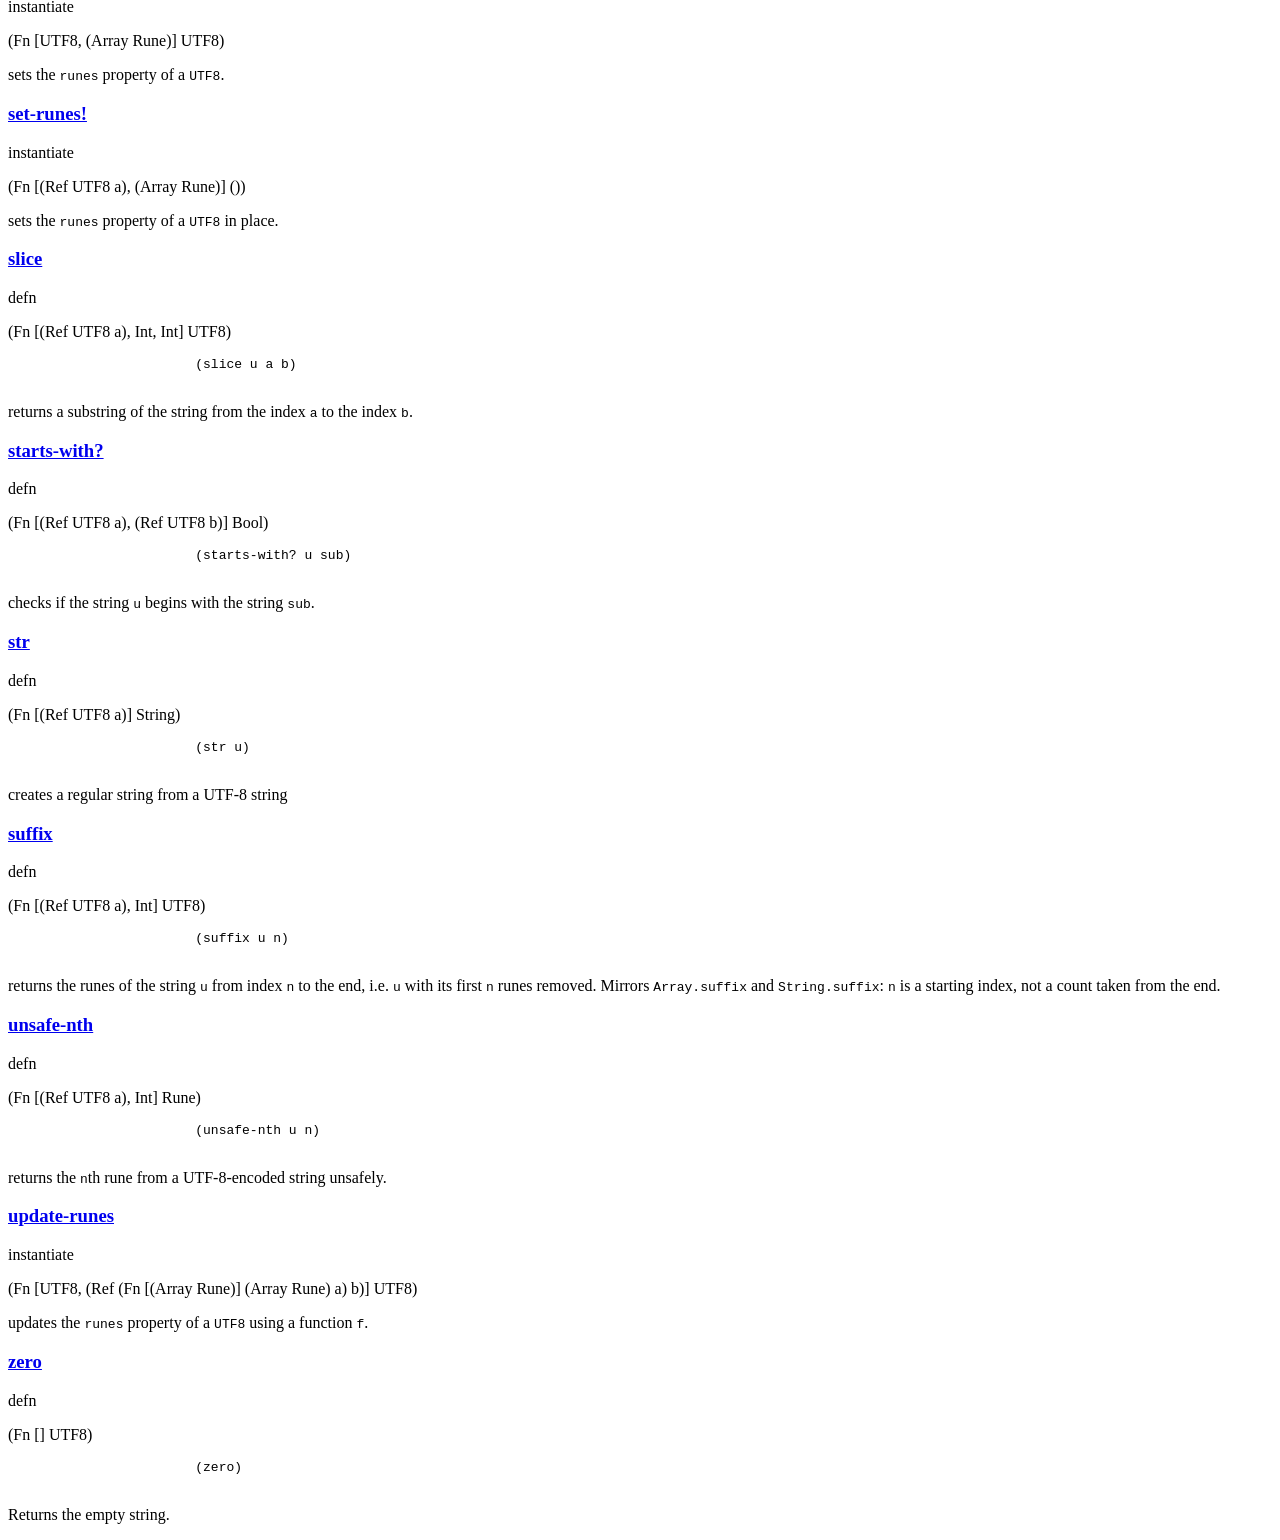
==== commit 981f3eec: "Fix misleading UTF8.suffix doc string `UTF8.suffix` wraps `Array.suffix`, so `n` is a starting index" ====
--- a/docs/UTF8.html
+++ b/docs/UTF8.html
@@ -35,7 +35,7 @@
 respecting unicode runes instead of just having bytes.</p>
 <h2>Installation</h2>
 <p>You can obtain this library like so:</p>
-<pre><code class="language-clojure">(load &quot;git@github.com:carpentry-org/utf8.carp@0.0.5&quot;)
+<pre><code class="language-clojure">(load &quot;git@github.com:carpentry-org/utf8.carp@0.0.8&quot;)
 </code></pre>
 <h2>Usage</h2>
 <p>First, let’s define a UTF-8 string to work with!</p>
@@ -274,7 +274,7 @@
                         (prefix u n)
                     </pre>
                     <p class="doc">
-                        <p>returns the first <code>n</code> chararacters of the string <code>u</code>.</p>
+                        <p>returns the first <code>n</code> characters of the string <code>u</code>.</p>
 
                     </p>
                 </div>
@@ -455,7 +455,9 @@
                         (suffix u n)
                     </pre>
                     <p class="doc">
-                        <p>returns the last <code>n</code> chararacters of the string <code>u</code>.</p>
+                        <p>returns the runes of the string <code>u</code> from index <code>n</code> to the end,
+i.e. <code>u</code> with its first <code>n</code> runes removed. Mirrors <code>Array.suffix</code> and
+<code>String.suffix</code>: <code>n</code> is a starting index, not a count taken from the end.</p>
 
                     </p>
                 </div>
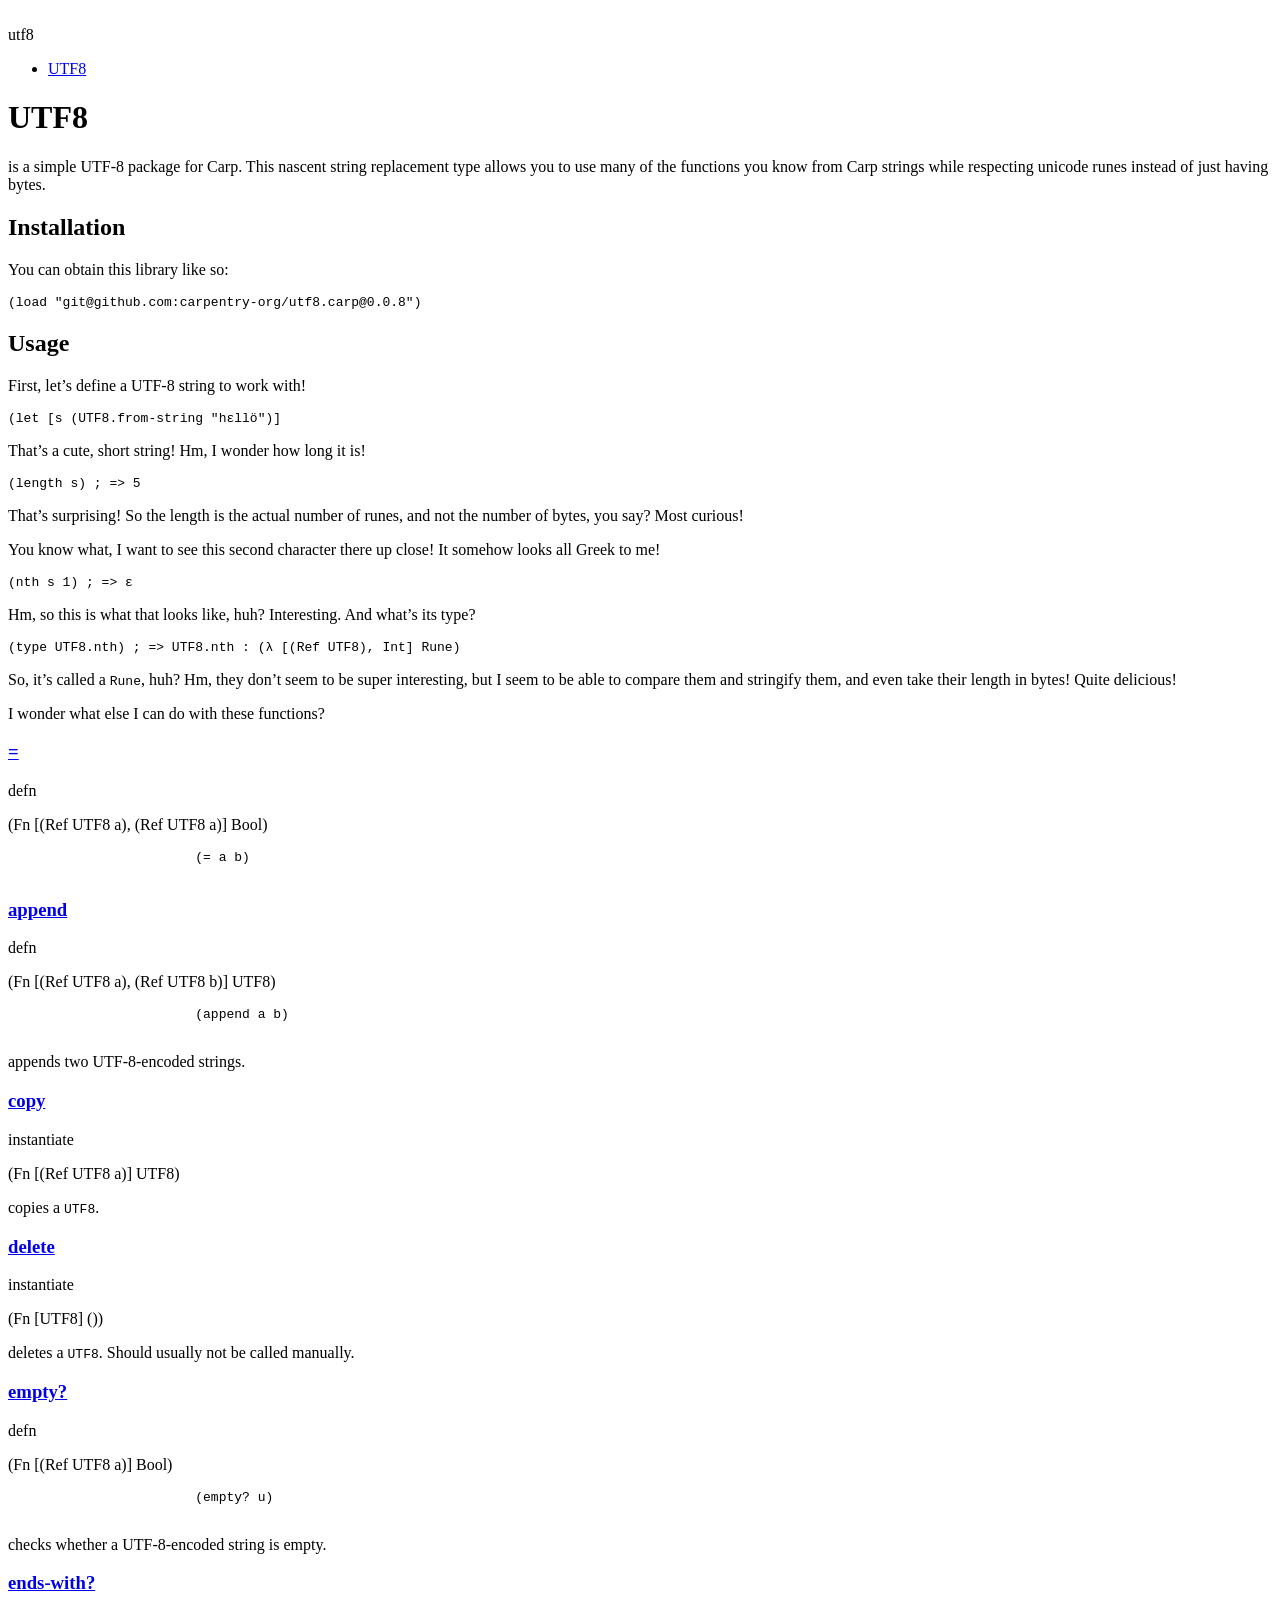
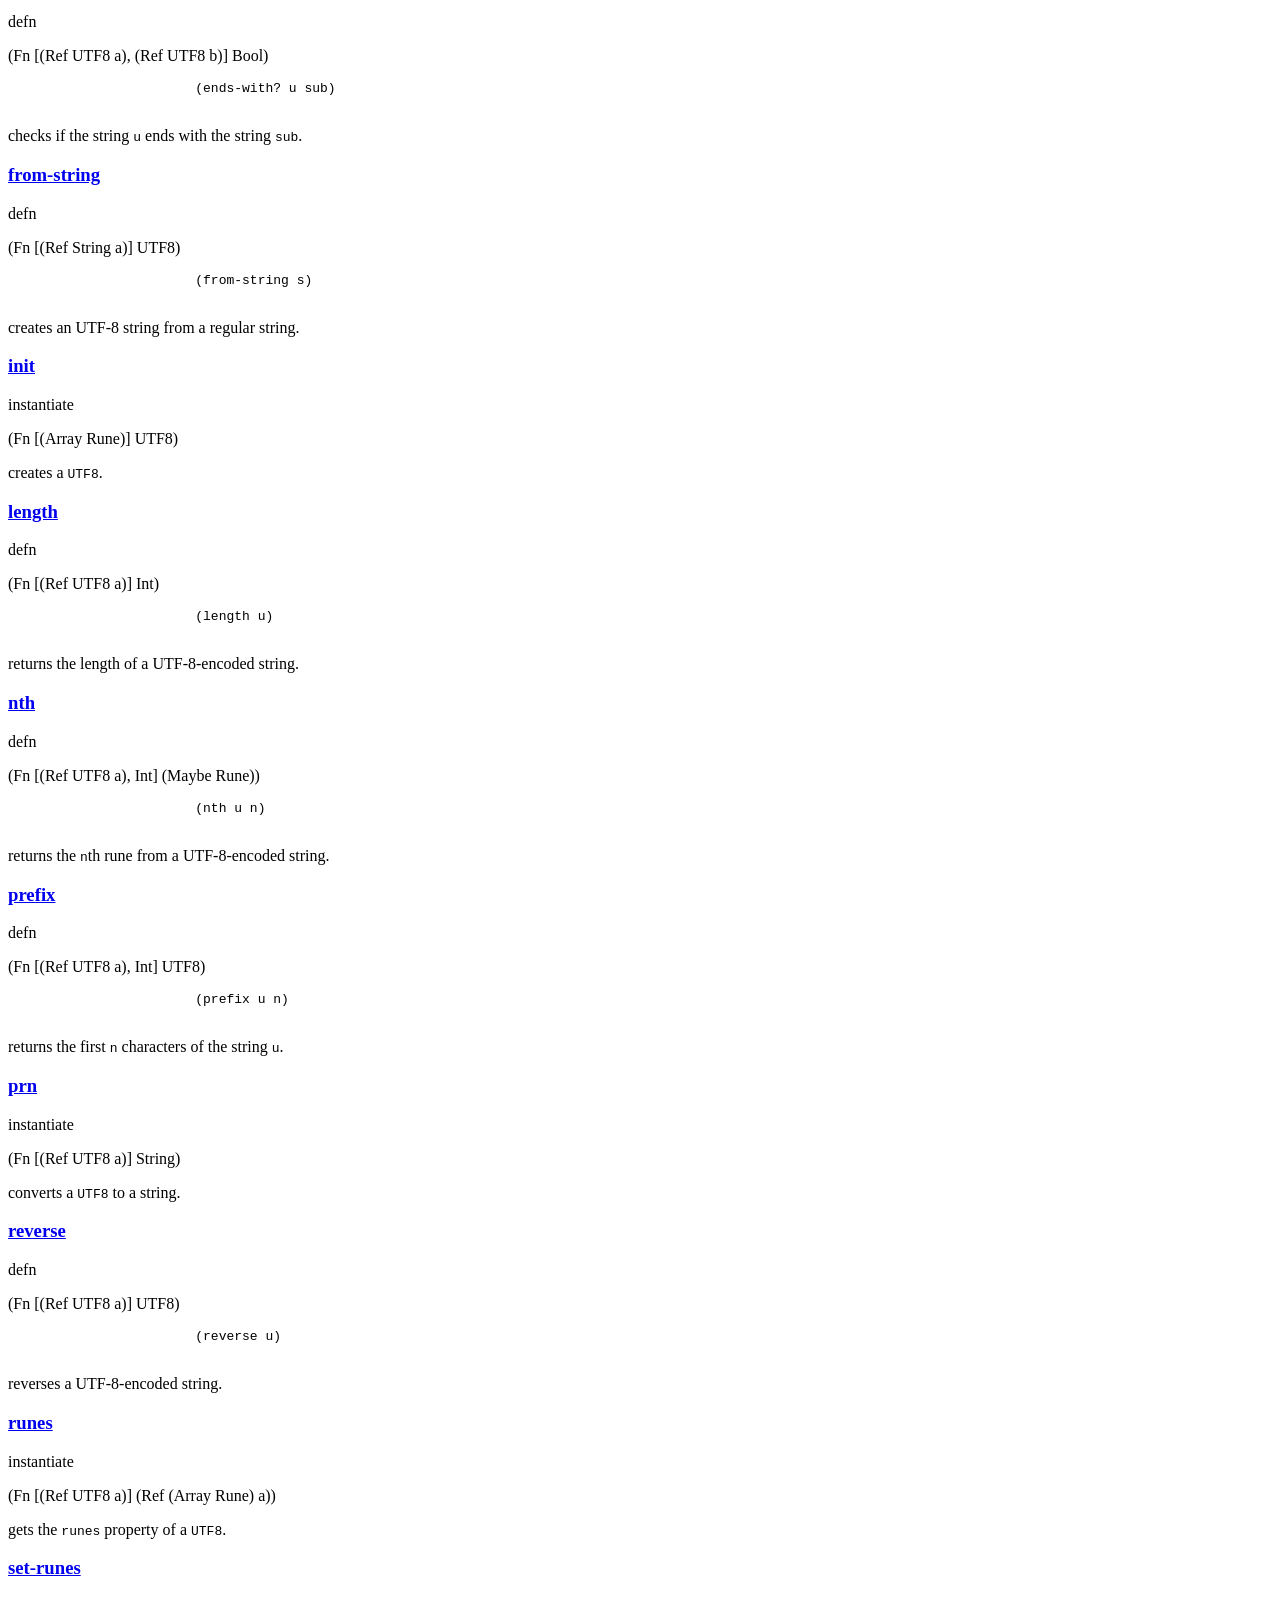
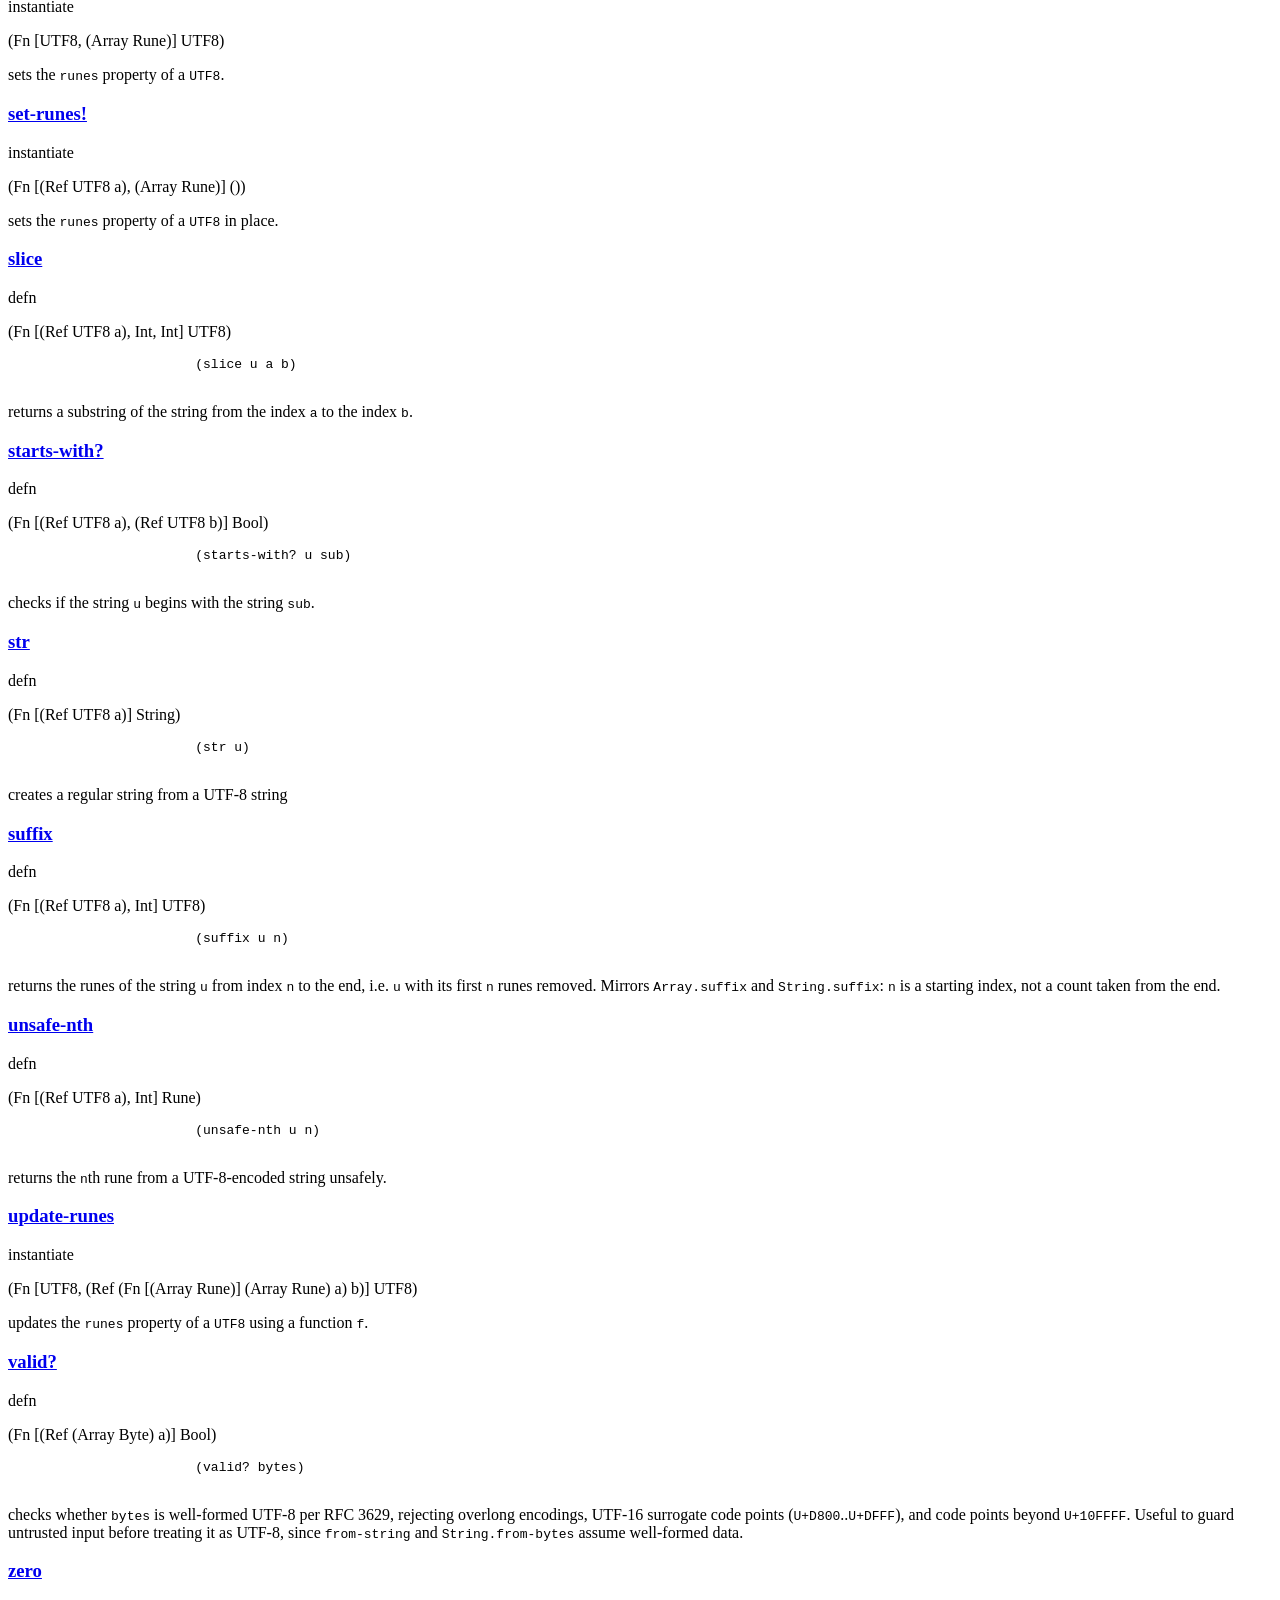
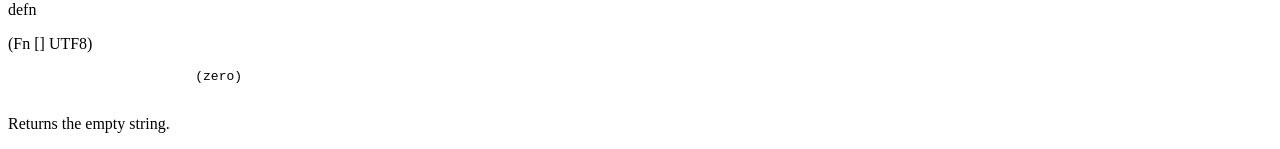
==== commit b1d4a91c: "Add UTF8.valid?, a byte-level UTF-8 validator Validates a byte array as well-formed UTF-8 per RFC 36" ====
--- a/docs/UTF8.html
+++ b/docs/UTF8.html
@@ -502,6 +502,30 @@
                     </p>
                 </div>
                 <div class="binder">
+                    <a class="anchor" href="#valid?">
+                        <h3 id="valid?">
+                            valid?
+                        </h3>
+                    </a>
+                    <div class="description">
+                        defn
+                    </div>
+                    <p class="sig">
+                        (Fn [(Ref (Array Byte) a)] Bool)
+                    </p>
+                    <pre class="args">
+                        (valid? bytes)
+                    </pre>
+                    <p class="doc">
+                        <p>checks whether <code>bytes</code> is well-formed UTF-8 per RFC 3629,
+rejecting overlong encodings, UTF-16 surrogate code points
+(<code>U+D800</code>..<code>U+DFFF</code>), and code points beyond <code>U+10FFFF</code>. Useful to guard
+untrusted input before treating it as UTF-8, since <code>from-string</code> and
+<code>String.from-bytes</code> assume well-formed data.</p>
+
+                    </p>
+                </div>
+                <div class="binder">
                     <a class="anchor" href="#zero">
                         <h3 id="zero">
                             zero
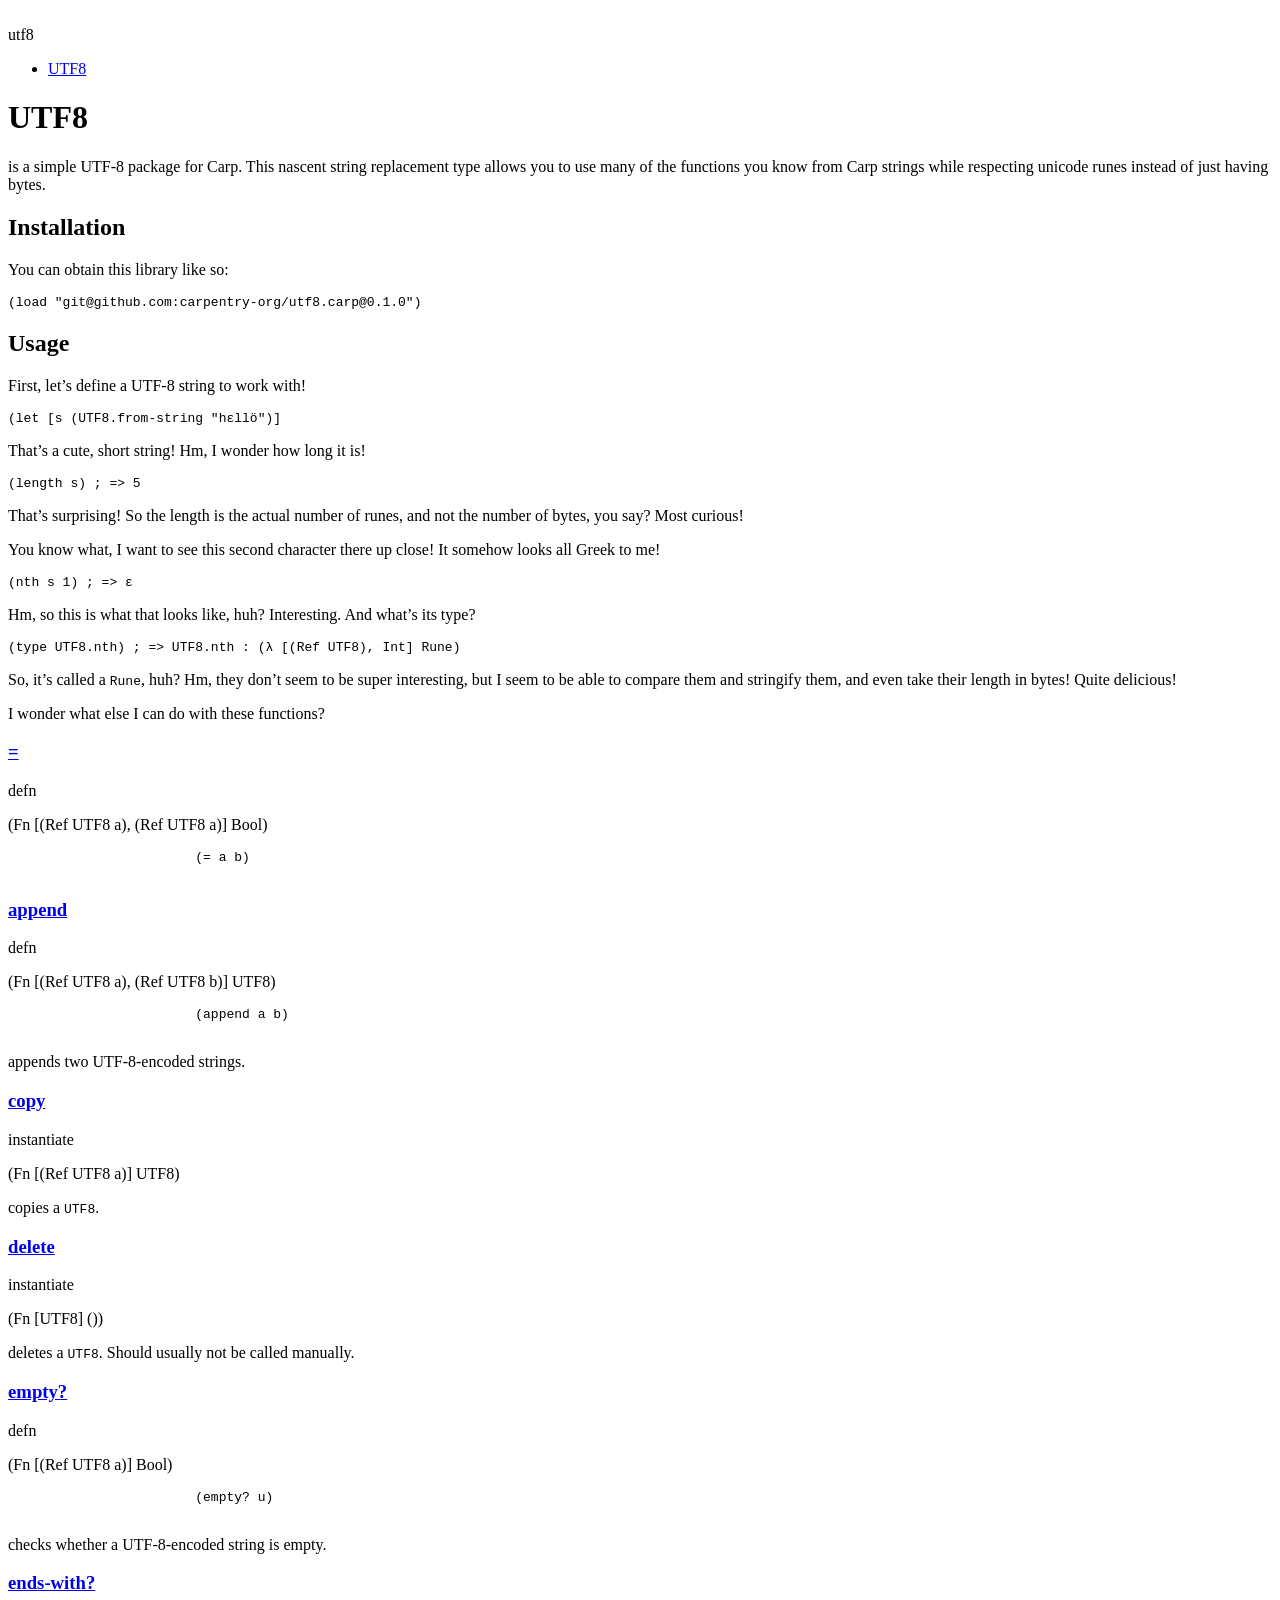
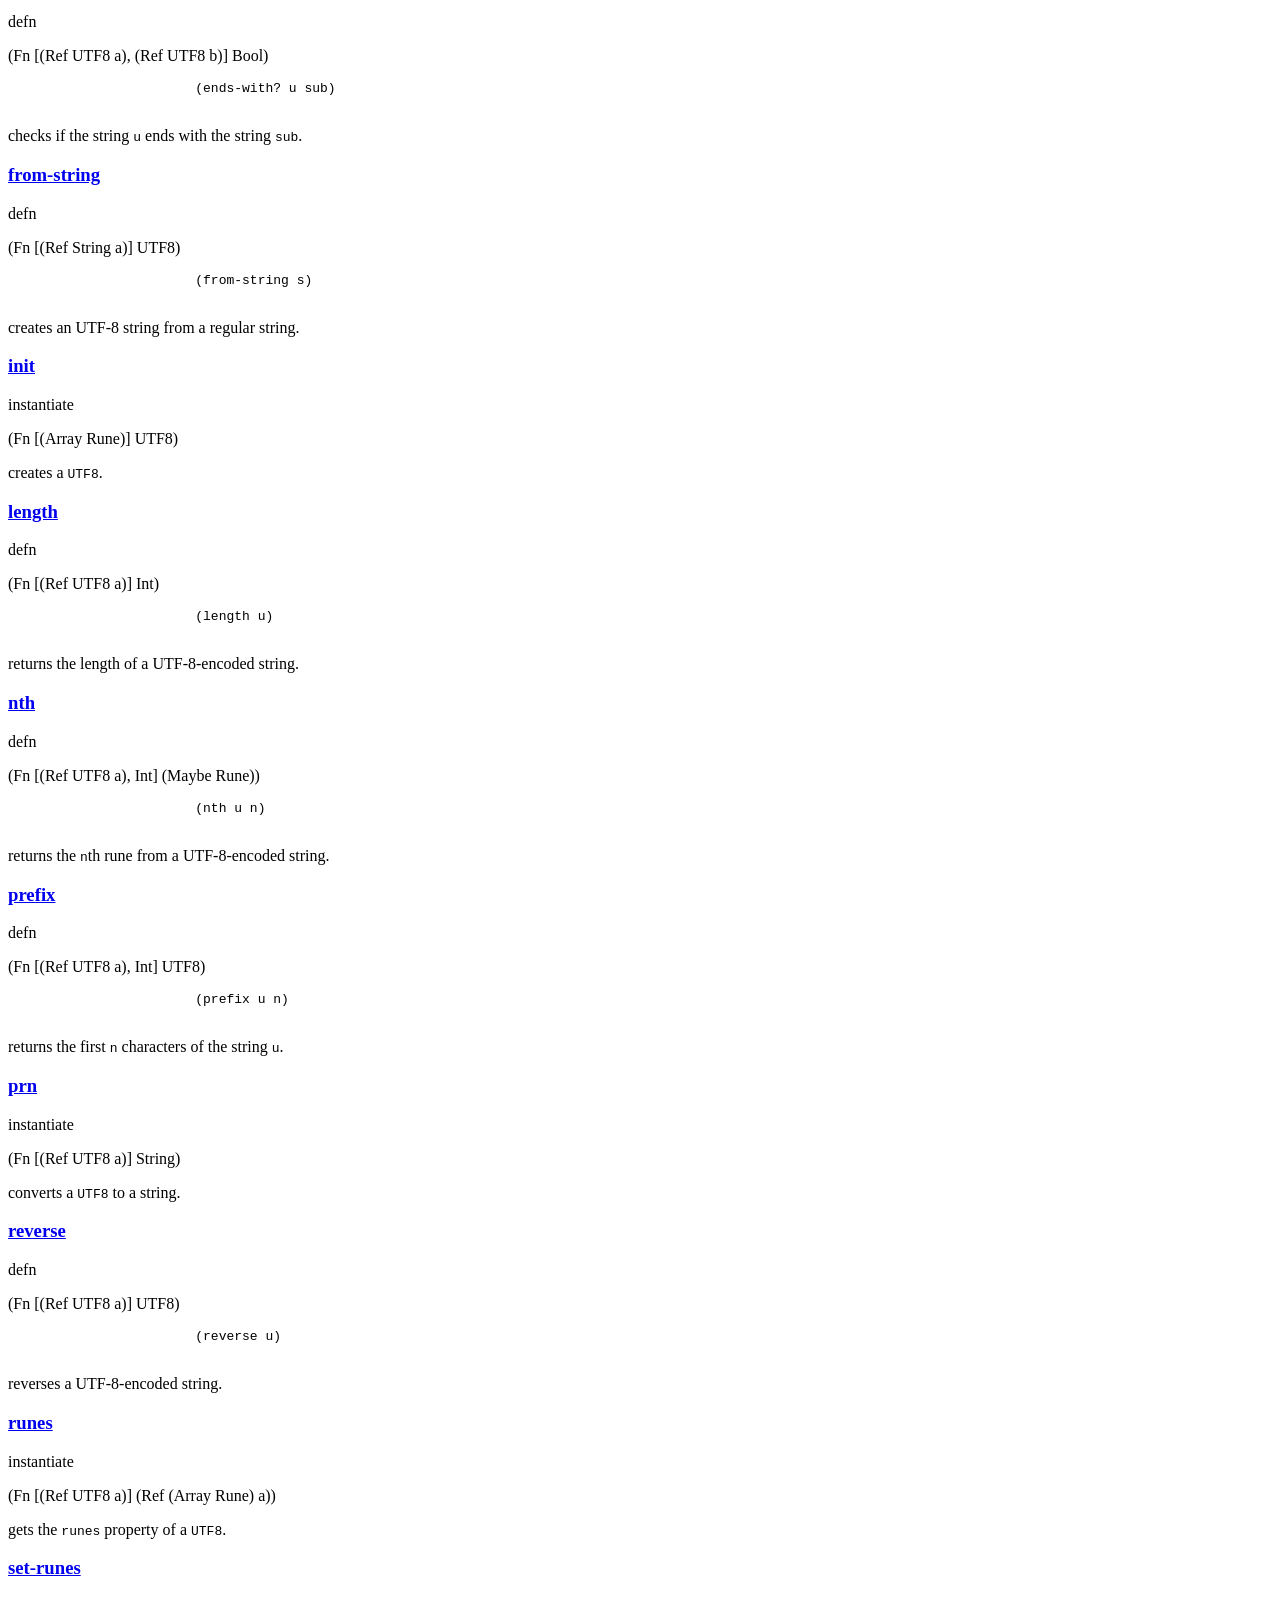
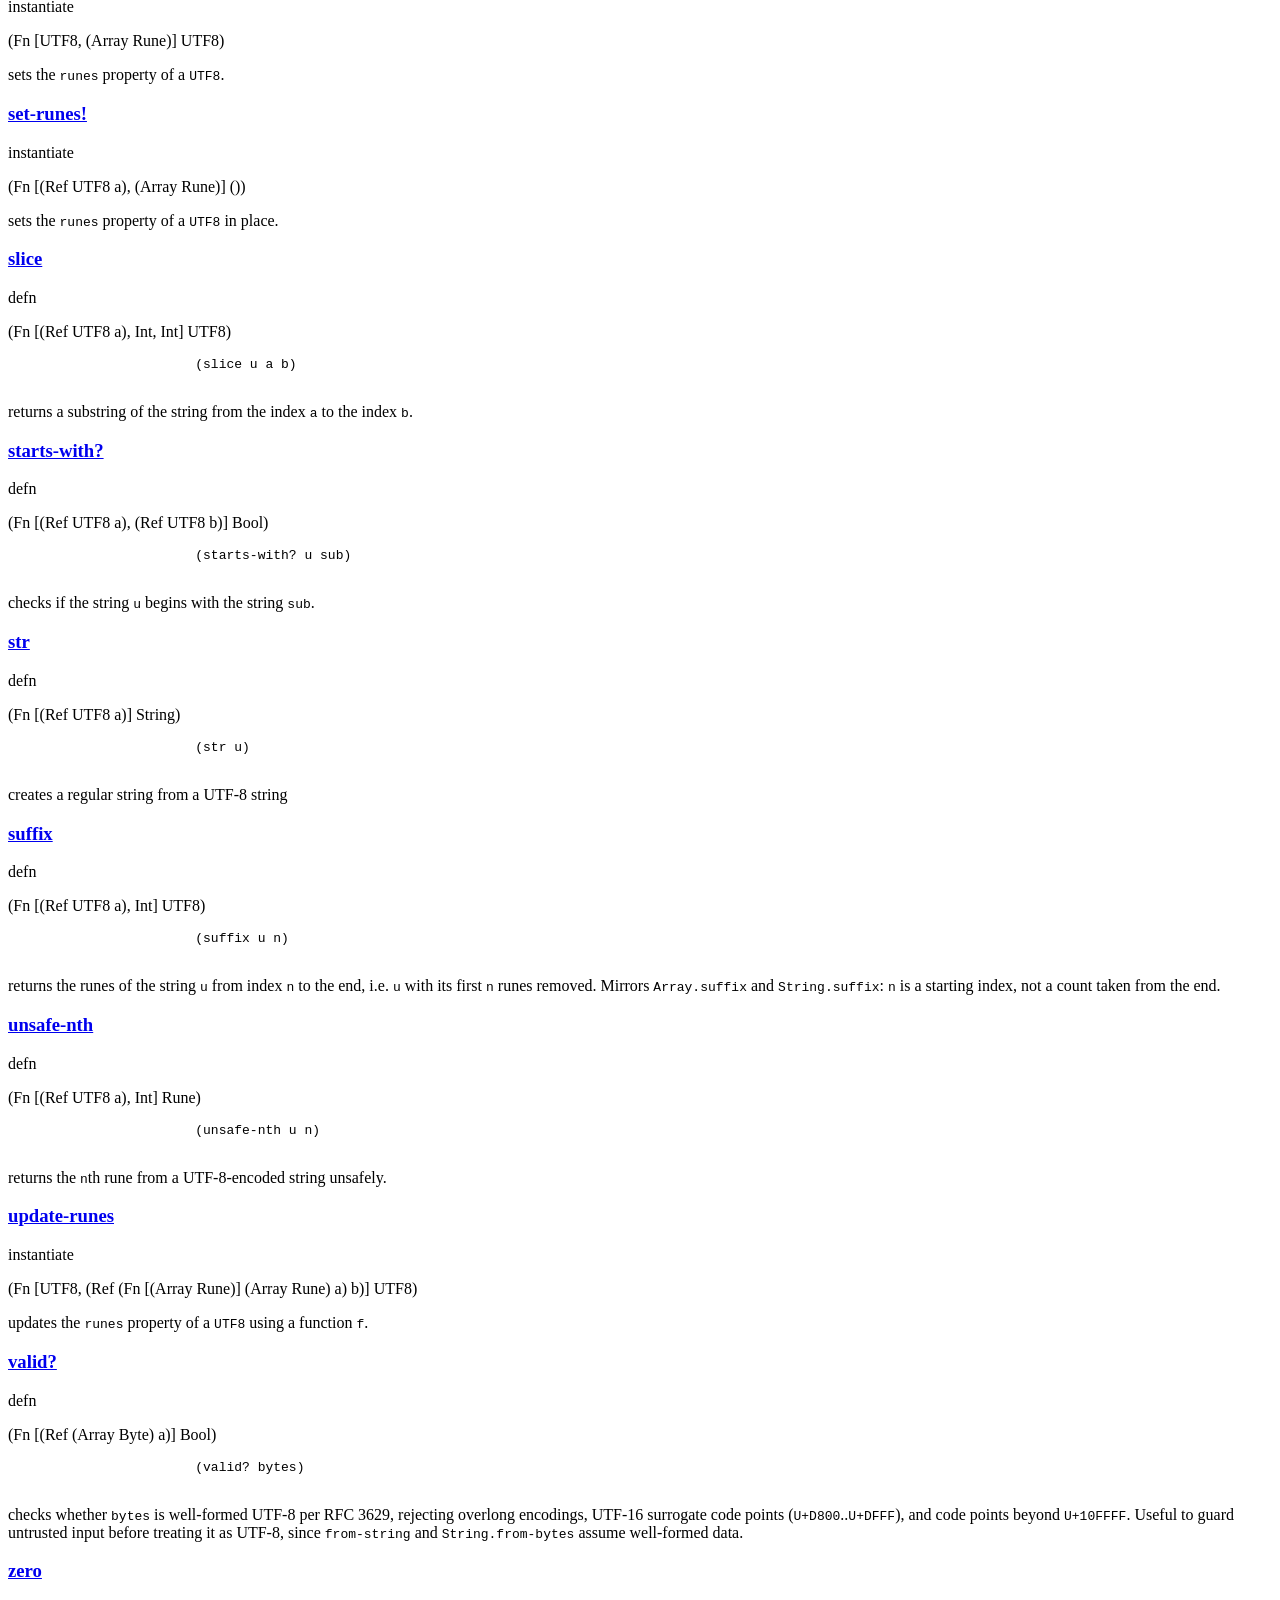
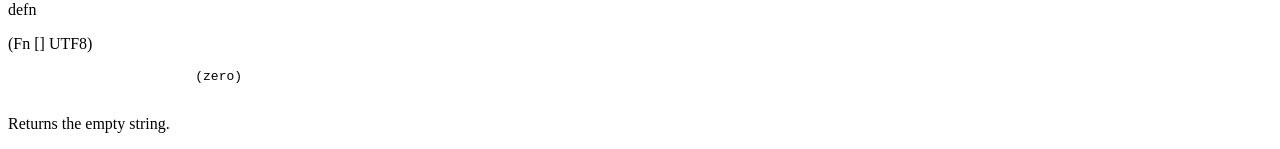
==== commit 24a522a4: "0.1.0: add UTF8.valid? byte-level validator; suffix doc fix" ====
--- a/docs/UTF8.html
+++ b/docs/UTF8.html
@@ -35,7 +35,7 @@
 respecting unicode runes instead of just having bytes.</p>
 <h2>Installation</h2>
 <p>You can obtain this library like so:</p>
-<pre><code class="language-clojure">(load &quot;git@github.com:carpentry-org/utf8.carp@0.0.8&quot;)
+<pre><code class="language-clojure">(load &quot;git@github.com:carpentry-org/utf8.carp@0.1.0&quot;)
 </code></pre>
 <h2>Usage</h2>
 <p>First, let’s define a UTF-8 string to work with!</p>
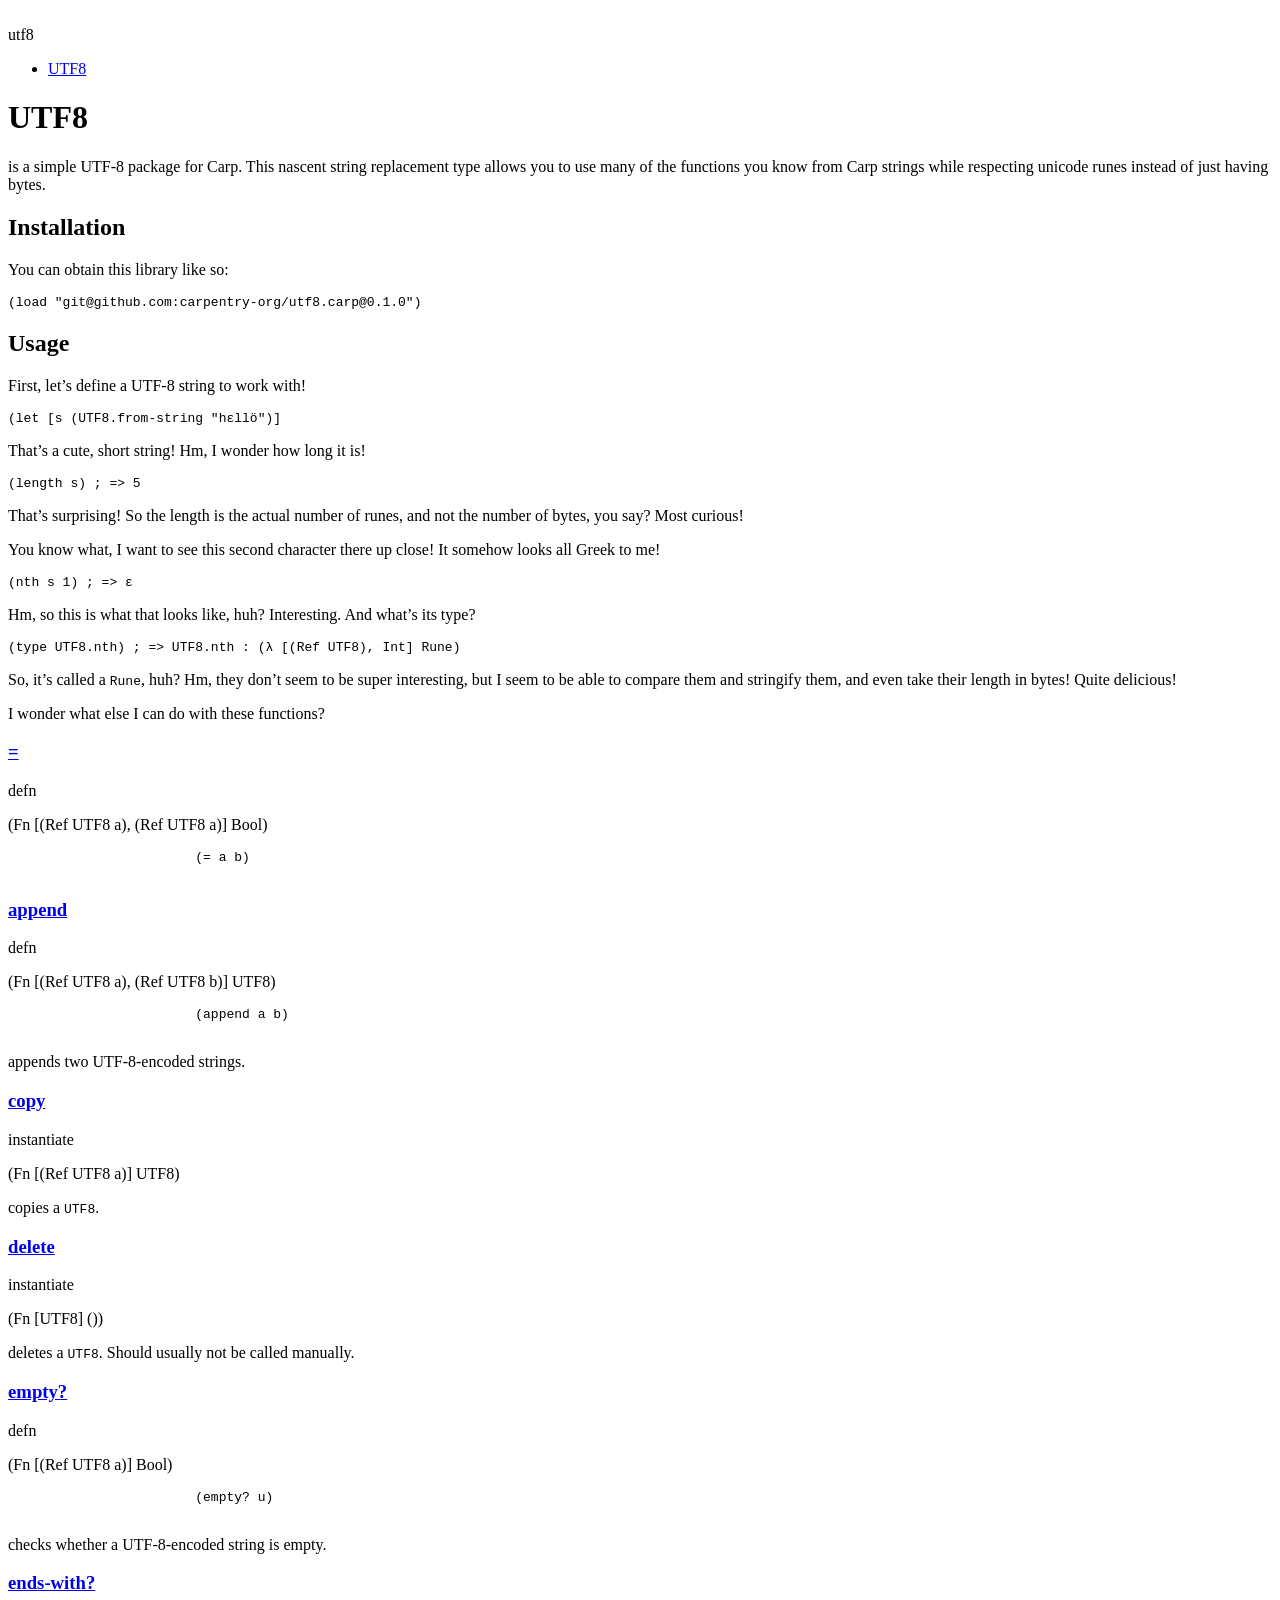
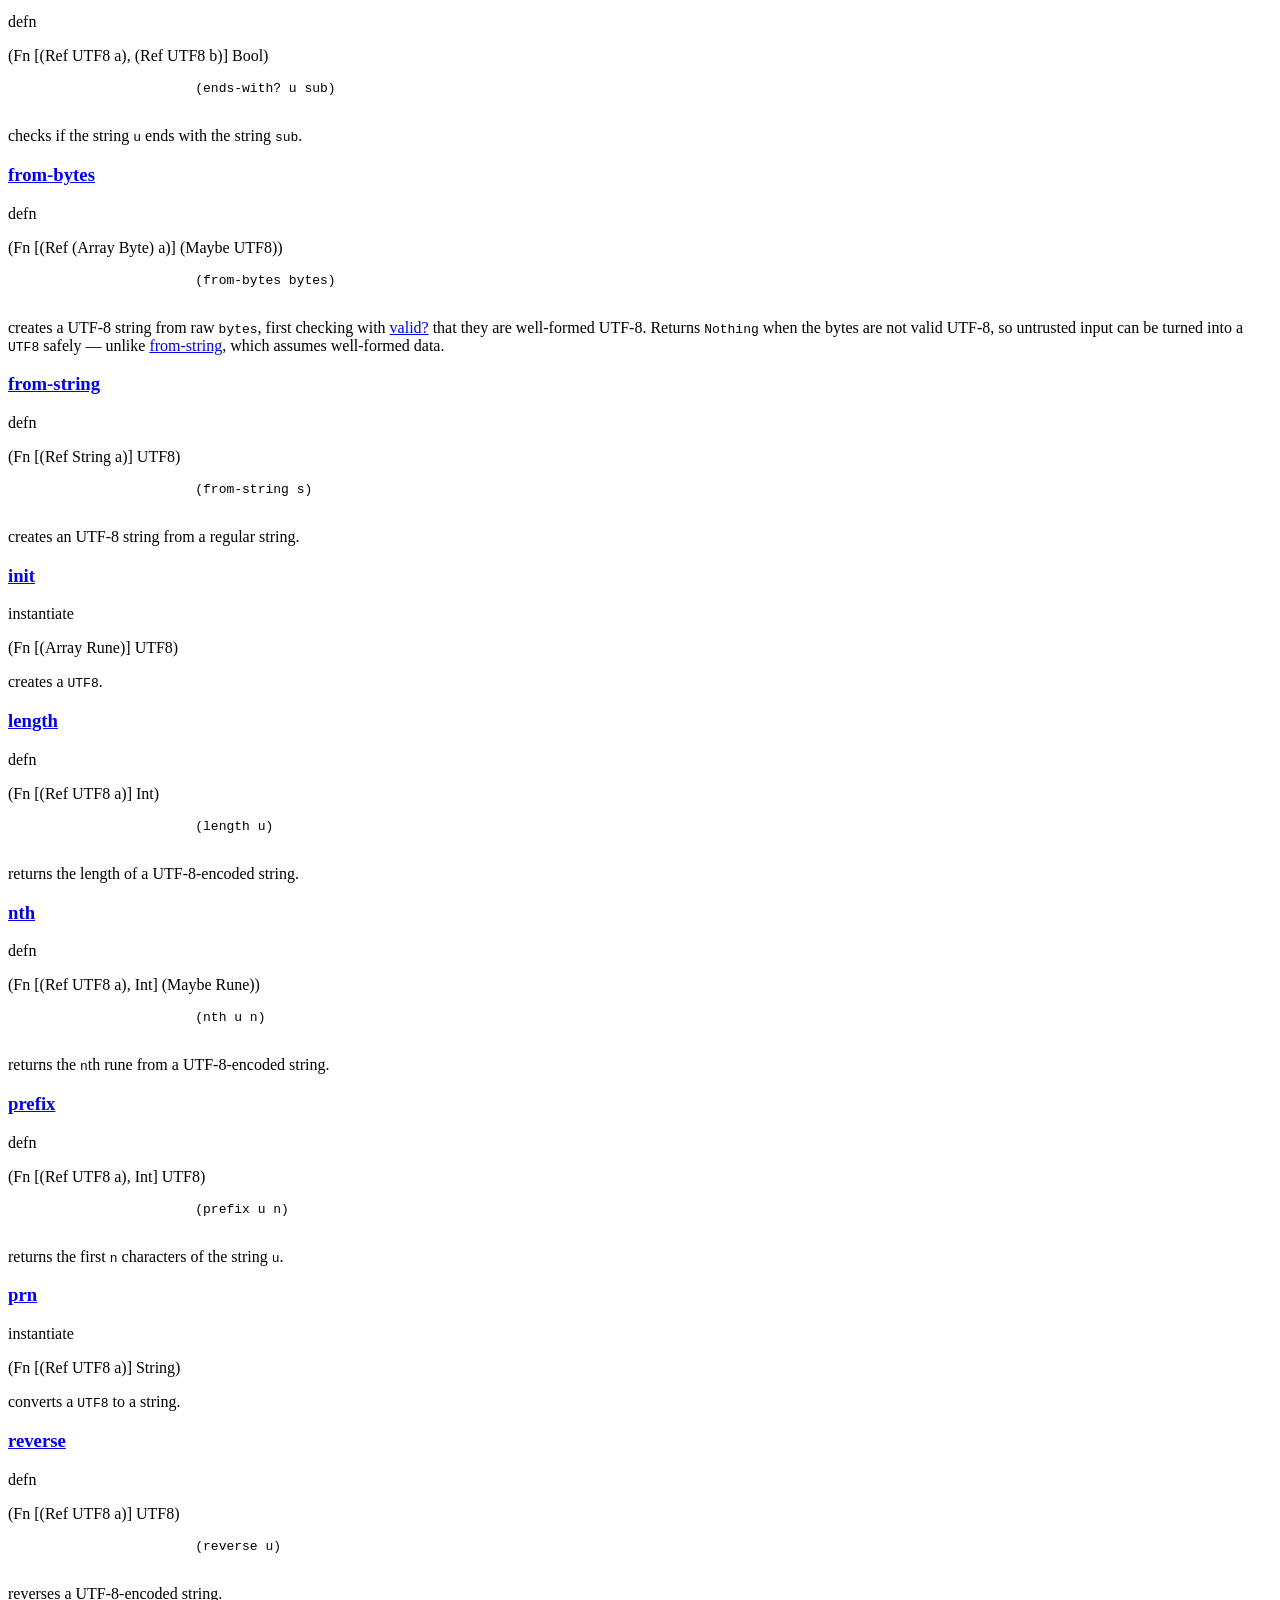
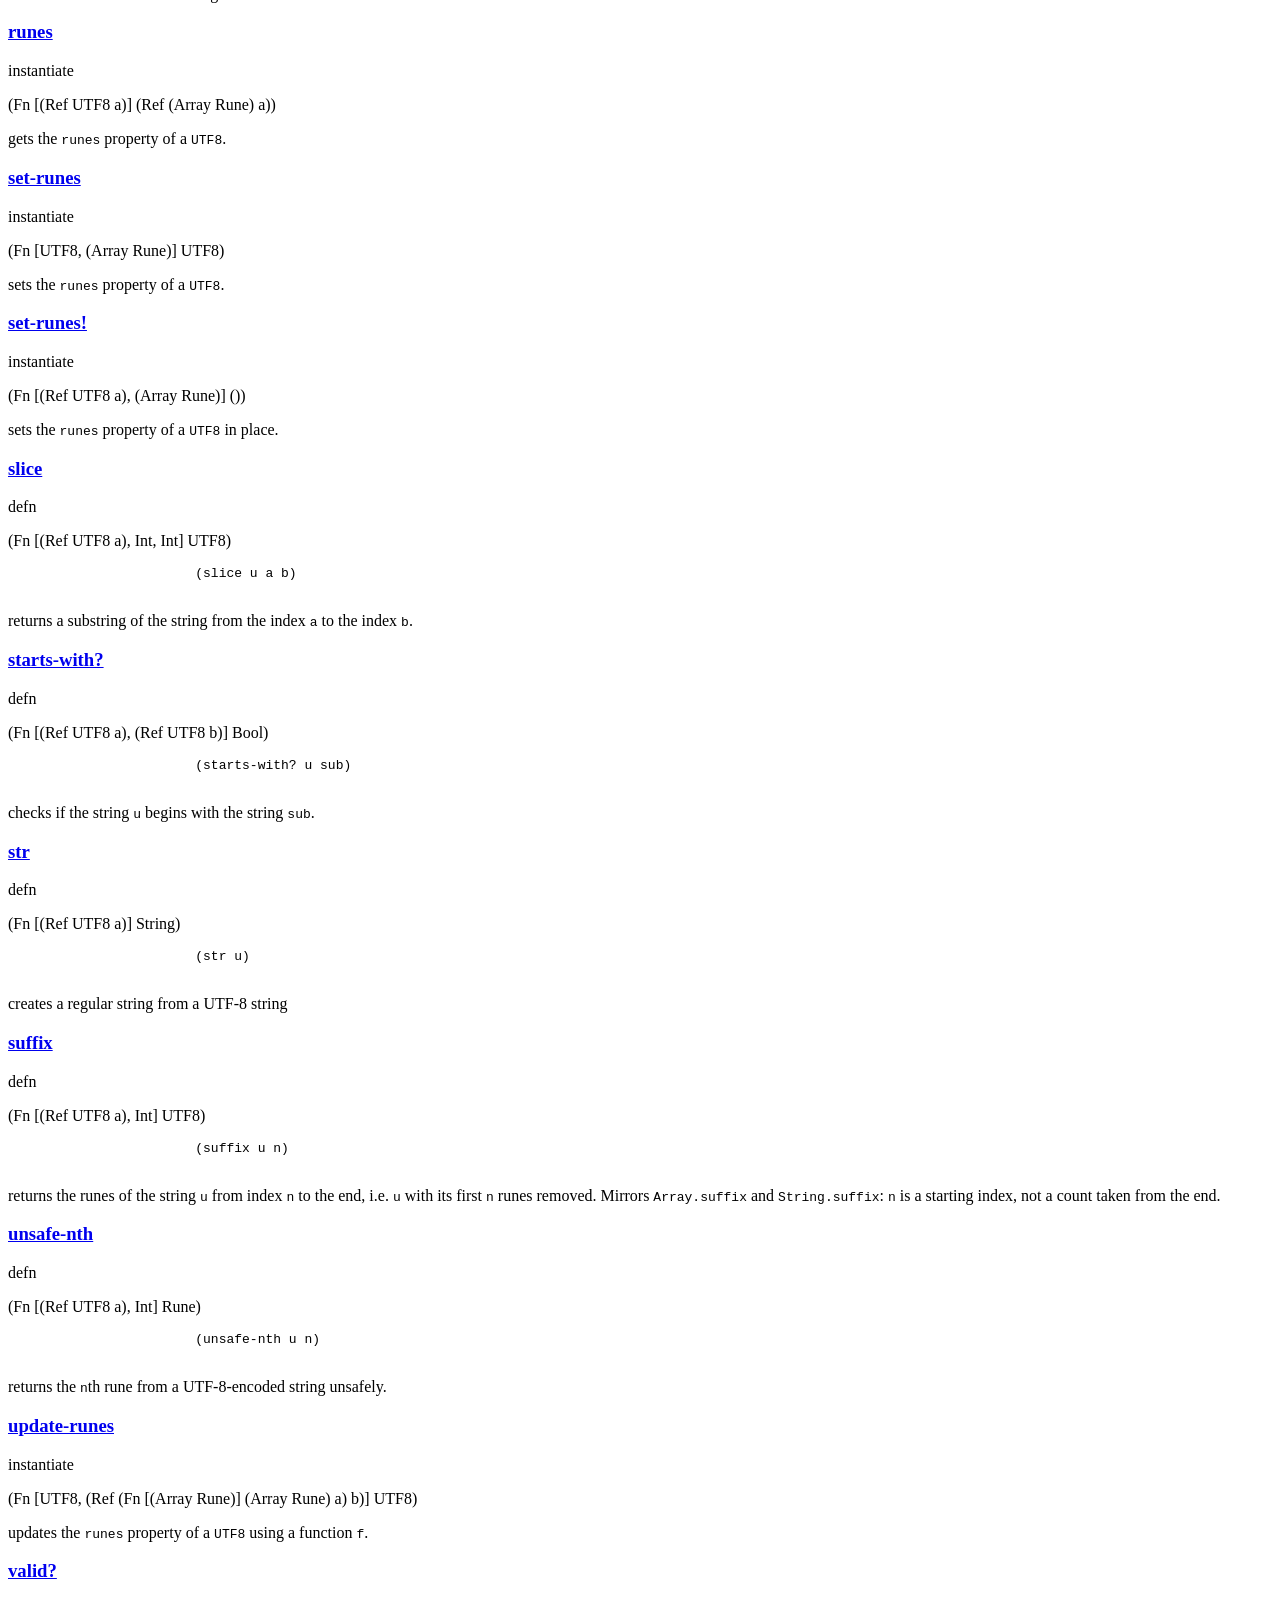
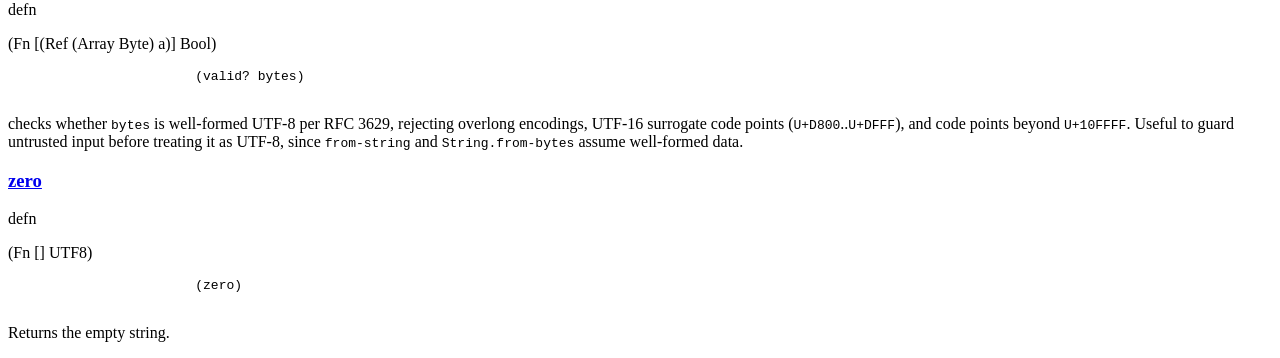
==== commit 11200507: "add UTF8.from-bytes, a validating byte constructor valid? (added last release) checks whether raw by" ====
--- a/docs/UTF8.html
+++ b/docs/UTF8.html
@@ -179,6 +179,29 @@
                     </p>
                 </div>
                 <div class="binder">
+                    <a class="anchor" href="#from-bytes">
+                        <h3 id="from-bytes">
+                            from-bytes
+                        </h3>
+                    </a>
+                    <div class="description">
+                        defn
+                    </div>
+                    <p class="sig">
+                        (Fn [(Ref (Array Byte) a)] (Maybe UTF8))
+                    </p>
+                    <pre class="args">
+                        (from-bytes bytes)
+                    </pre>
+                    <p class="doc">
+                        <p>creates a UTF-8 string from raw <code>bytes</code>, first checking with
+<a href="#valid?">valid?</a> that they are well-formed UTF-8. Returns <code>Nothing</code> when the
+bytes are not valid UTF-8, so untrusted input can be turned into a <code>UTF8</code> safely
+— unlike <a href="#from-string">from-string</a>, which assumes well-formed data.</p>
+
+                    </p>
+                </div>
+                <div class="binder">
                     <a class="anchor" href="#from-string">
                         <h3 id="from-string">
                             from-string
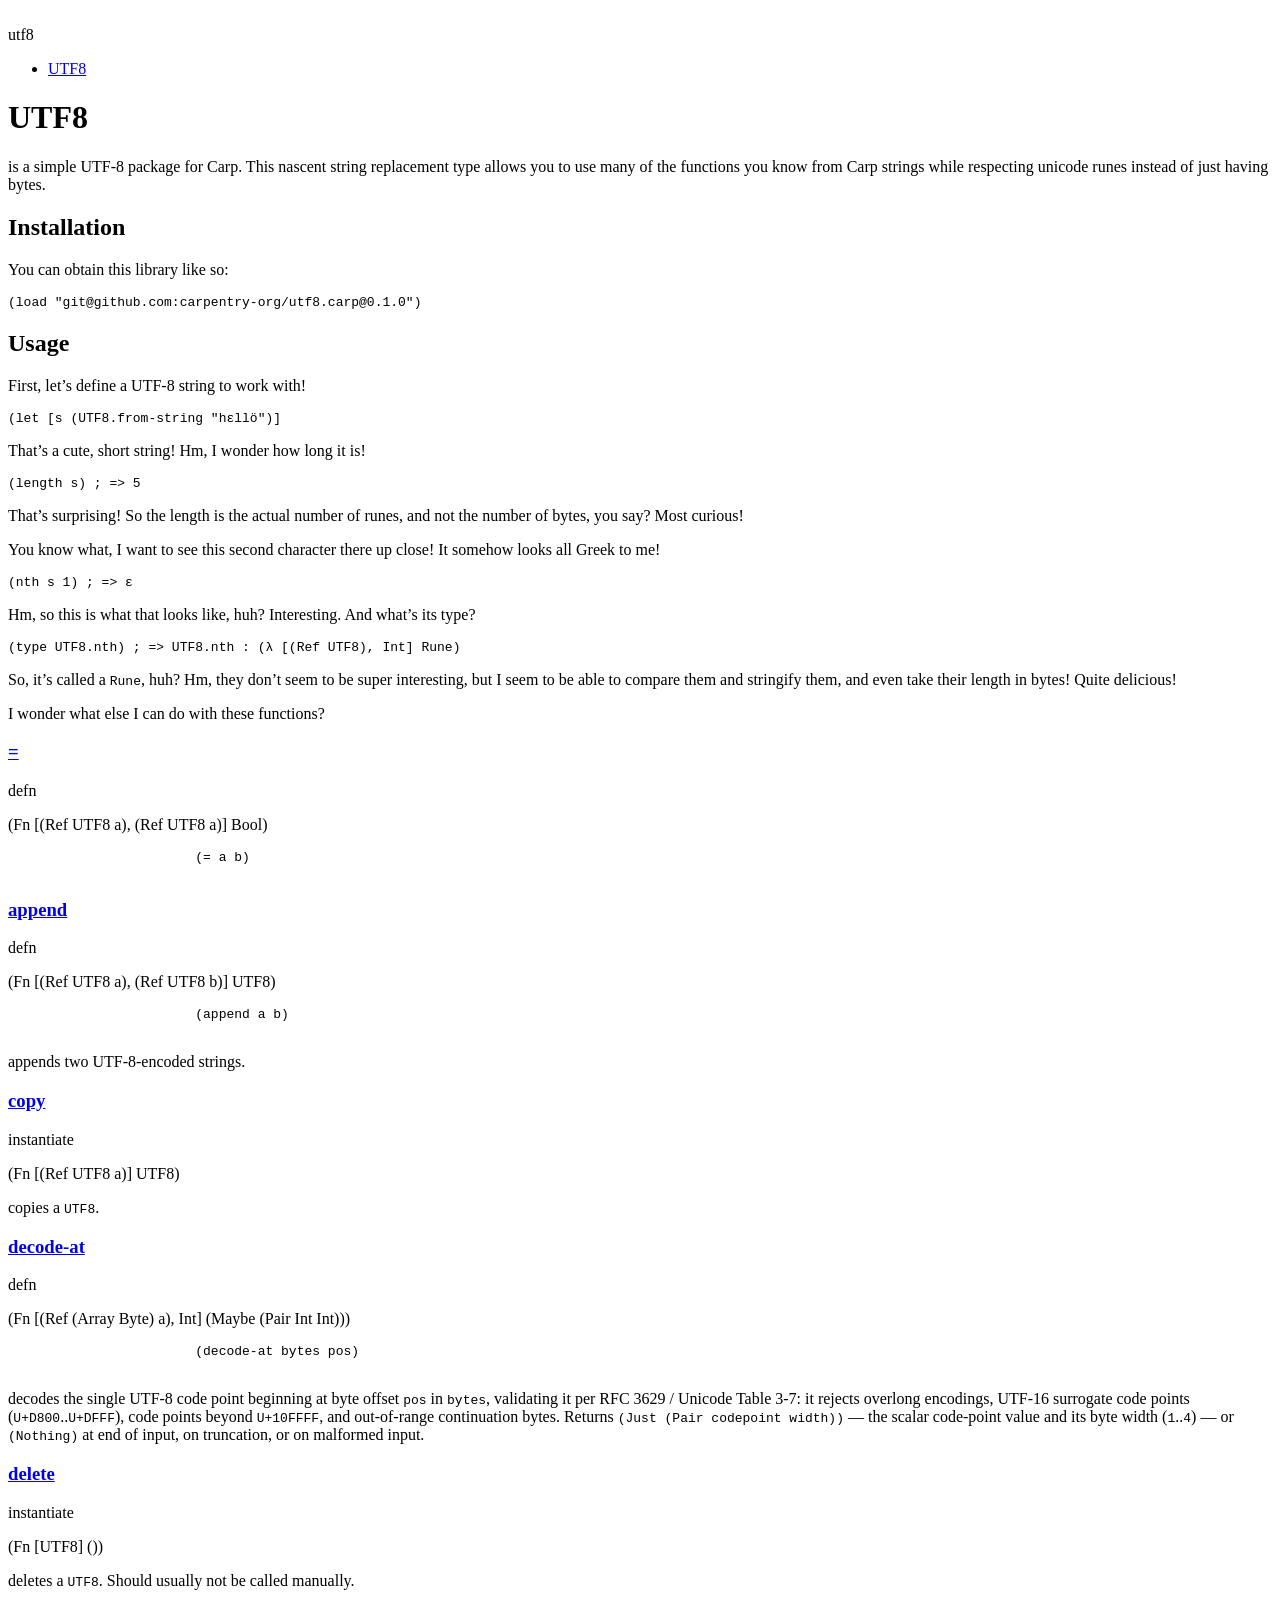
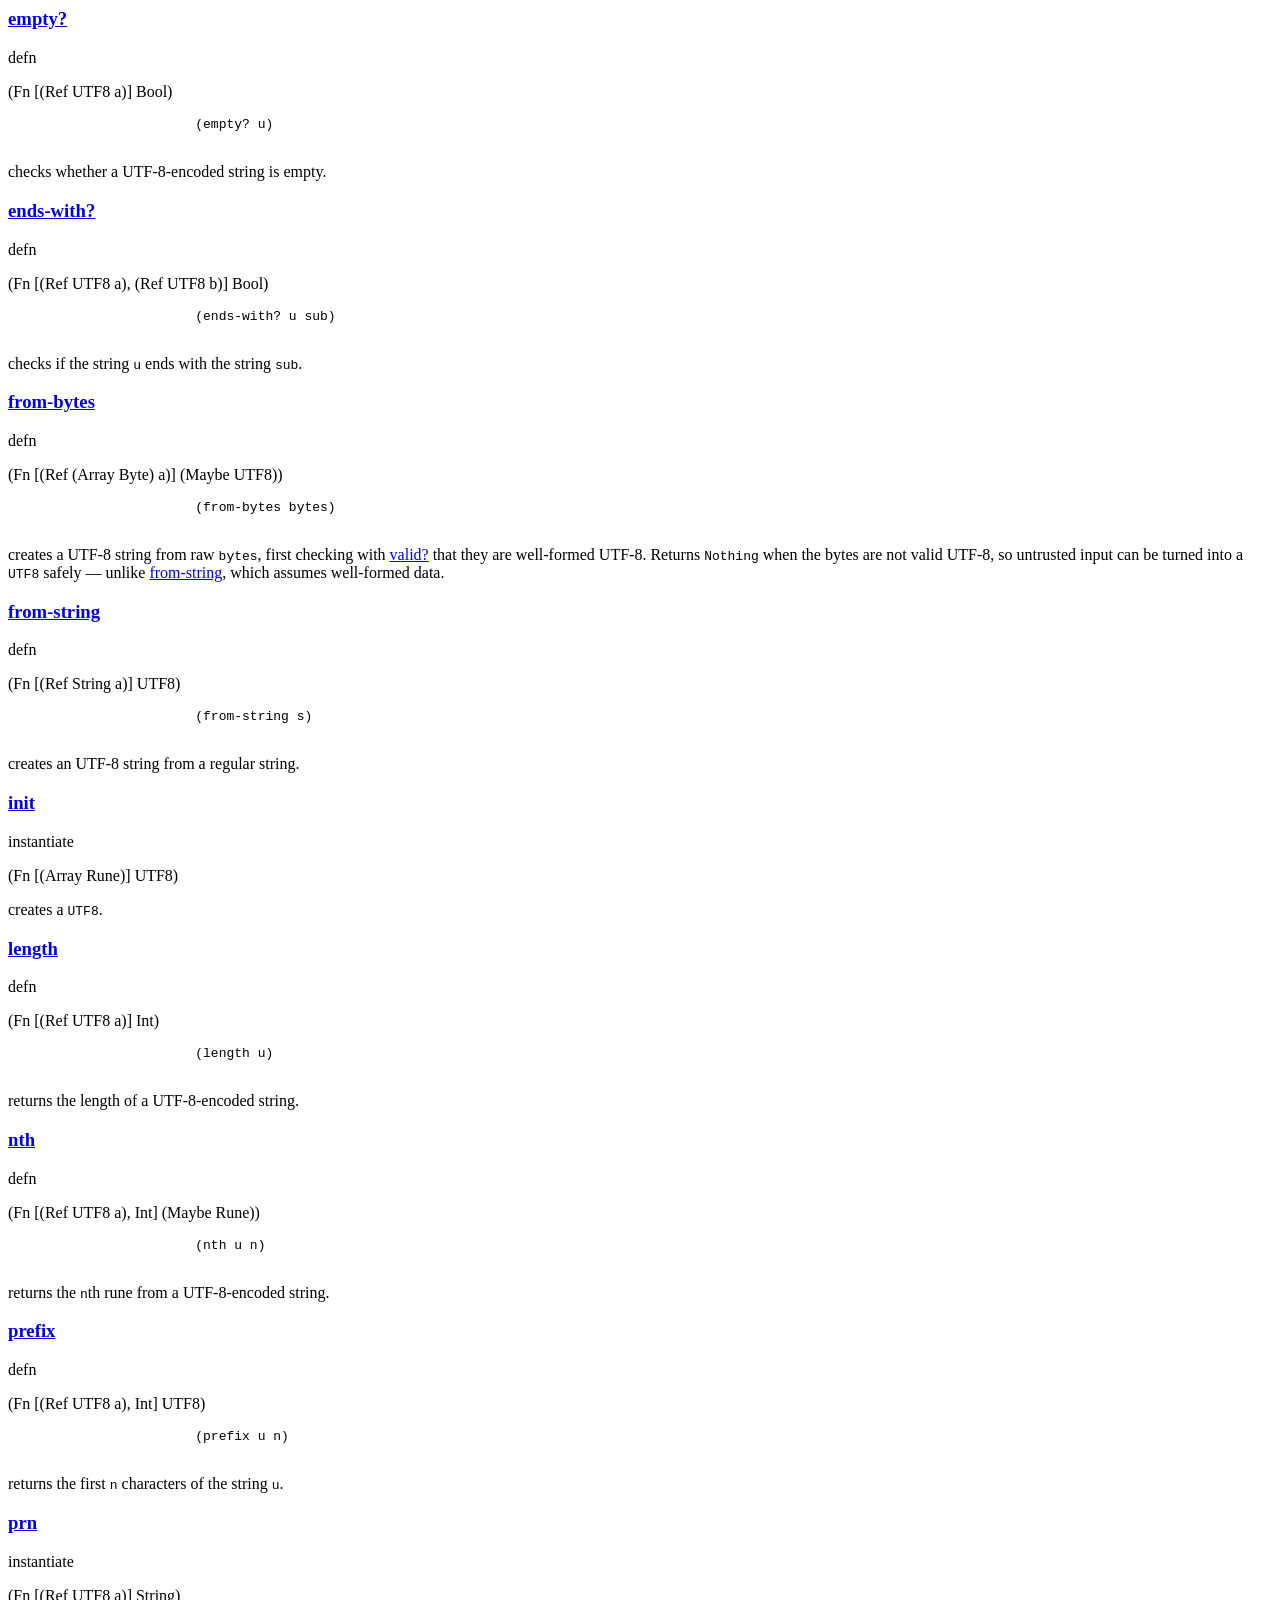
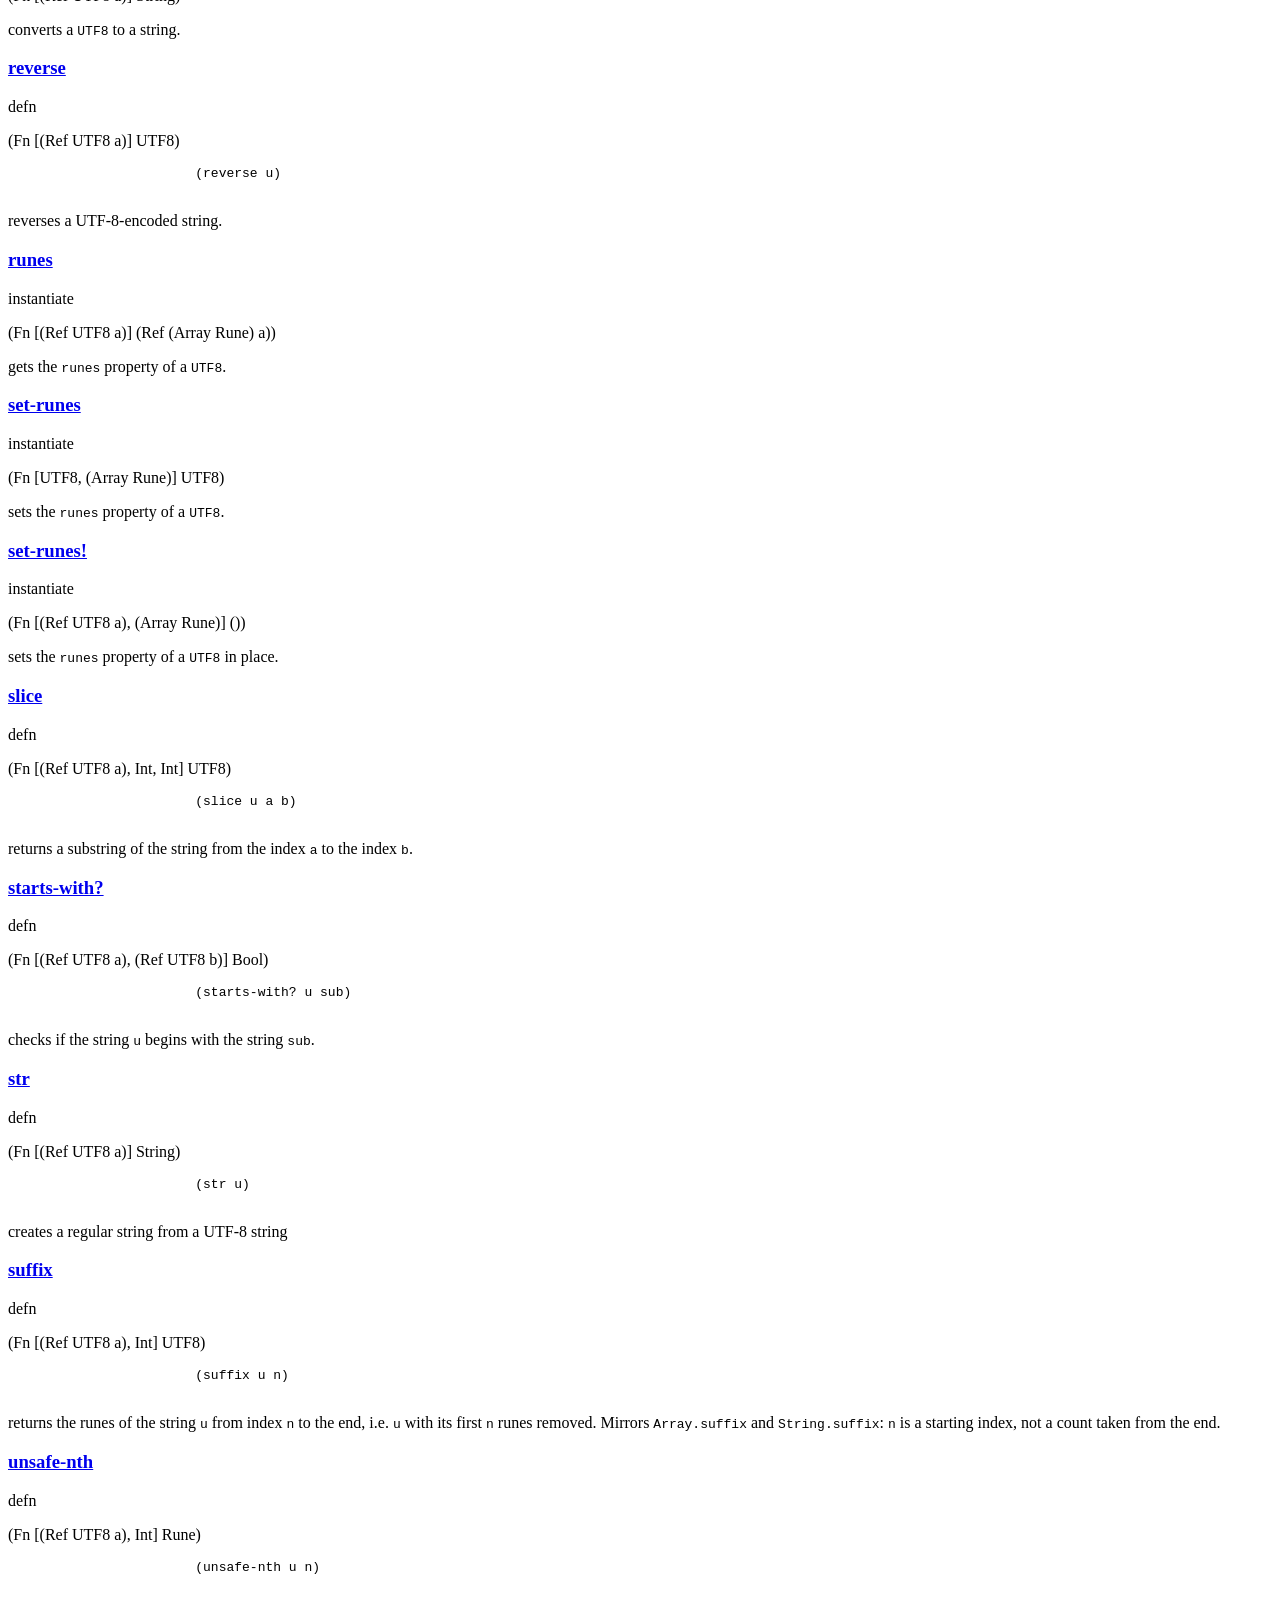
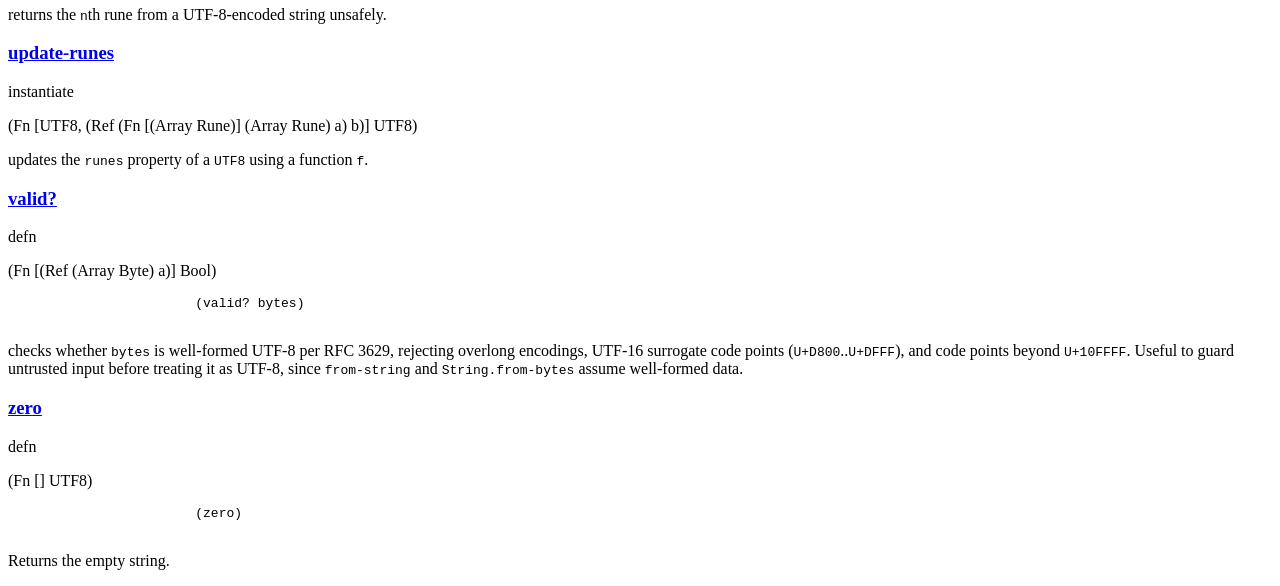
==== commit 2003daf4: "Add UTF8.decode-at and re-express valid? in terms of it Add a public incremental single-code-point d" ====
--- a/docs/UTF8.html
+++ b/docs/UTF8.html
@@ -119,6 +119,31 @@
                     </p>
                 </div>
                 <div class="binder">
+                    <a class="anchor" href="#decode-at">
+                        <h3 id="decode-at">
+                            decode-at
+                        </h3>
+                    </a>
+                    <div class="description">
+                        defn
+                    </div>
+                    <p class="sig">
+                        (Fn [(Ref (Array Byte) a), Int] (Maybe (Pair Int Int)))
+                    </p>
+                    <pre class="args">
+                        (decode-at bytes pos)
+                    </pre>
+                    <p class="doc">
+                        <p>decodes the single UTF-8 code point beginning at byte offset
+<code>pos</code> in <code>bytes</code>, validating it per RFC 3629 / Unicode Table 3-7: it rejects
+overlong encodings, UTF-16 surrogate code points (<code>U+D800</code>..<code>U+DFFF</code>), code
+points beyond <code>U+10FFFF</code>, and out-of-range continuation bytes. Returns <code>(Just (Pair codepoint width))</code> — the scalar code-point value and its byte width
+(<code>1</code>..<code>4</code>) — or <code>(Nothing)</code> at end of input, on truncation, or on malformed
+input.</p>
+
+                    </p>
+                </div>
+                <div class="binder">
                     <a class="anchor" href="#delete">
                         <h3 id="delete">
                             delete
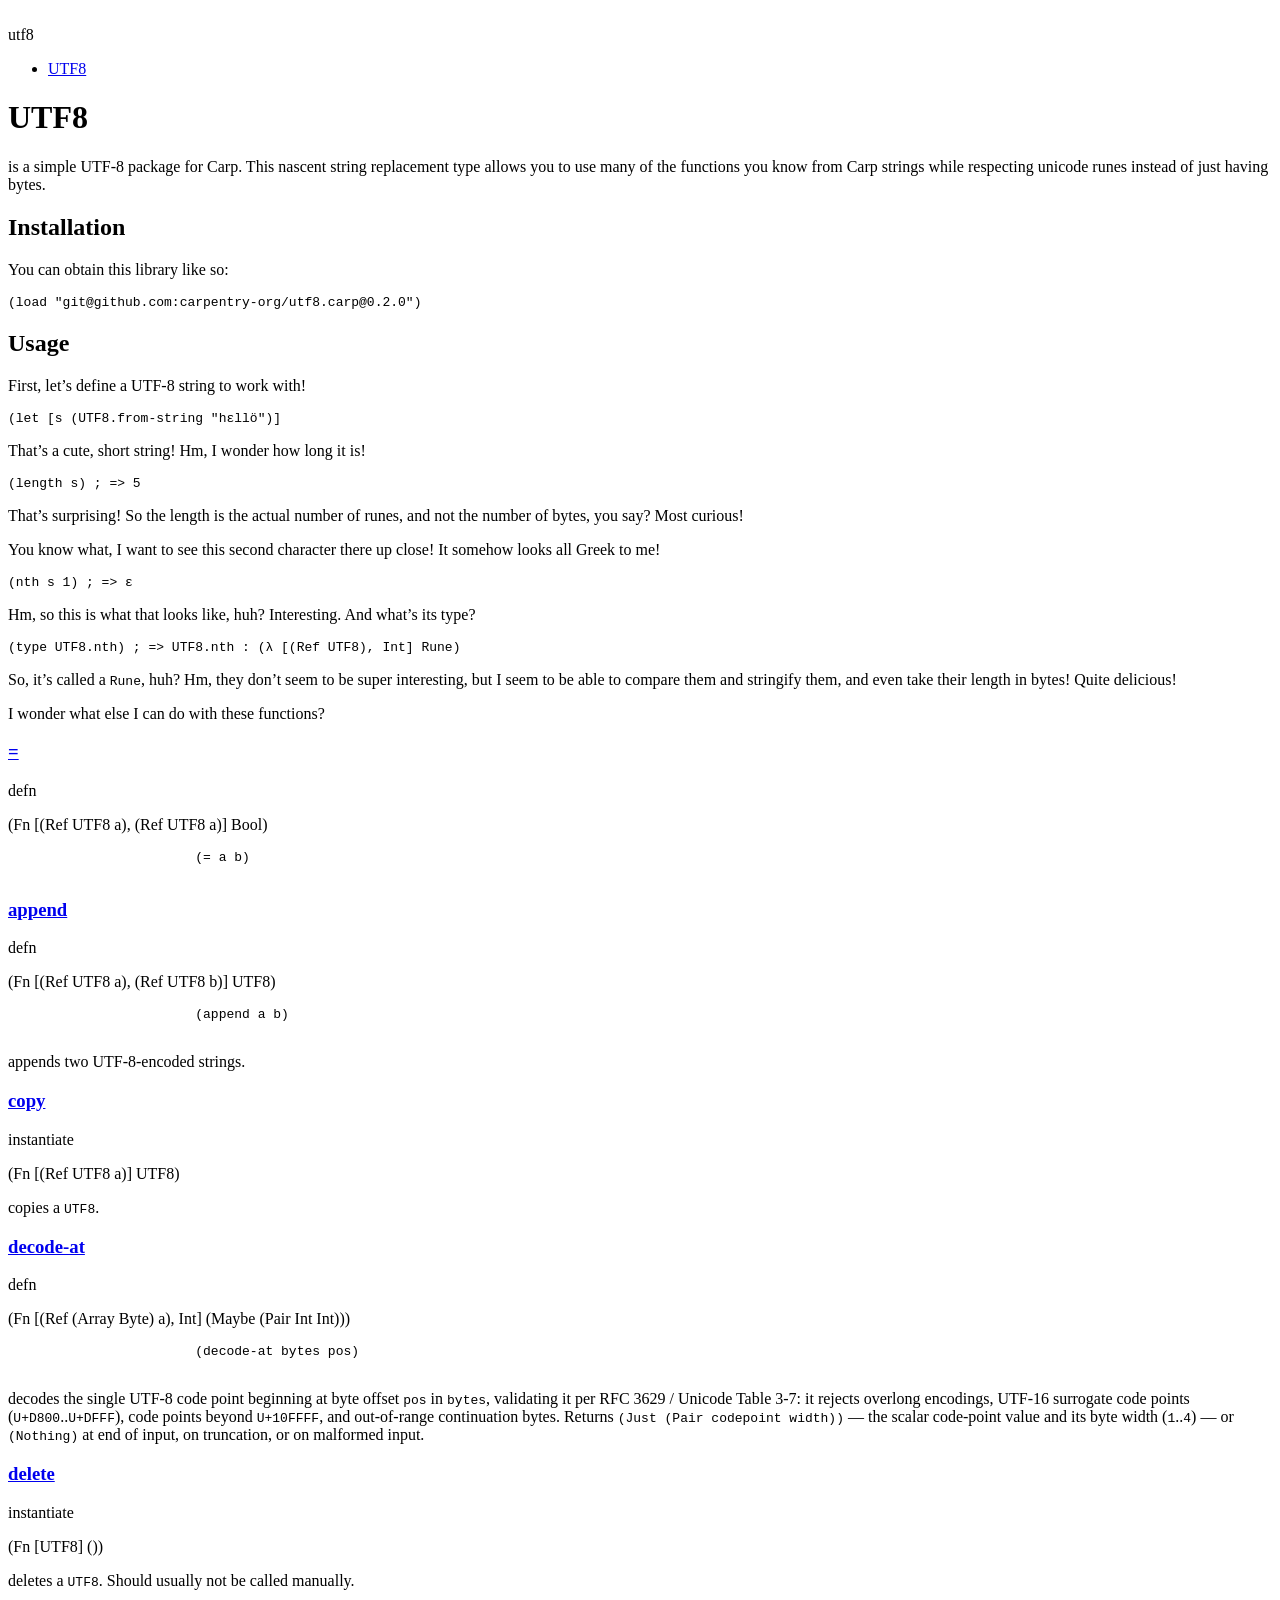
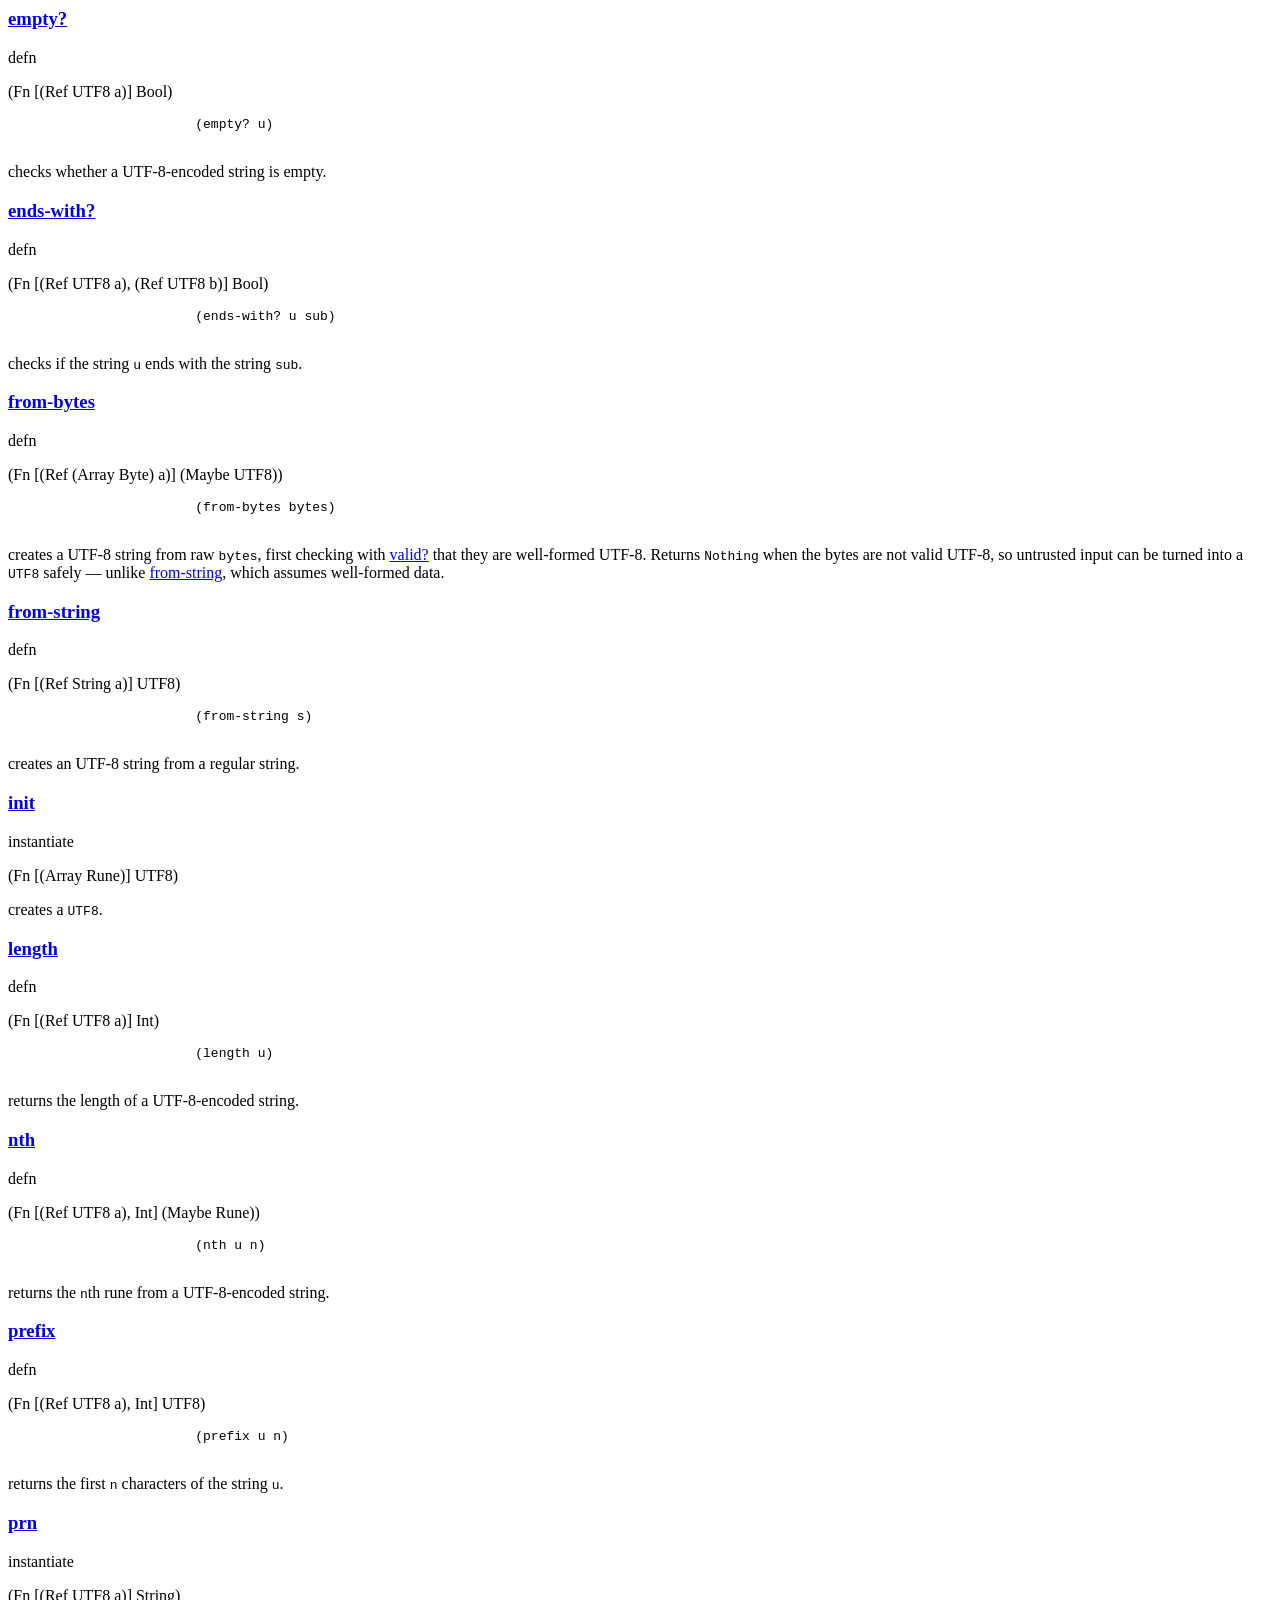
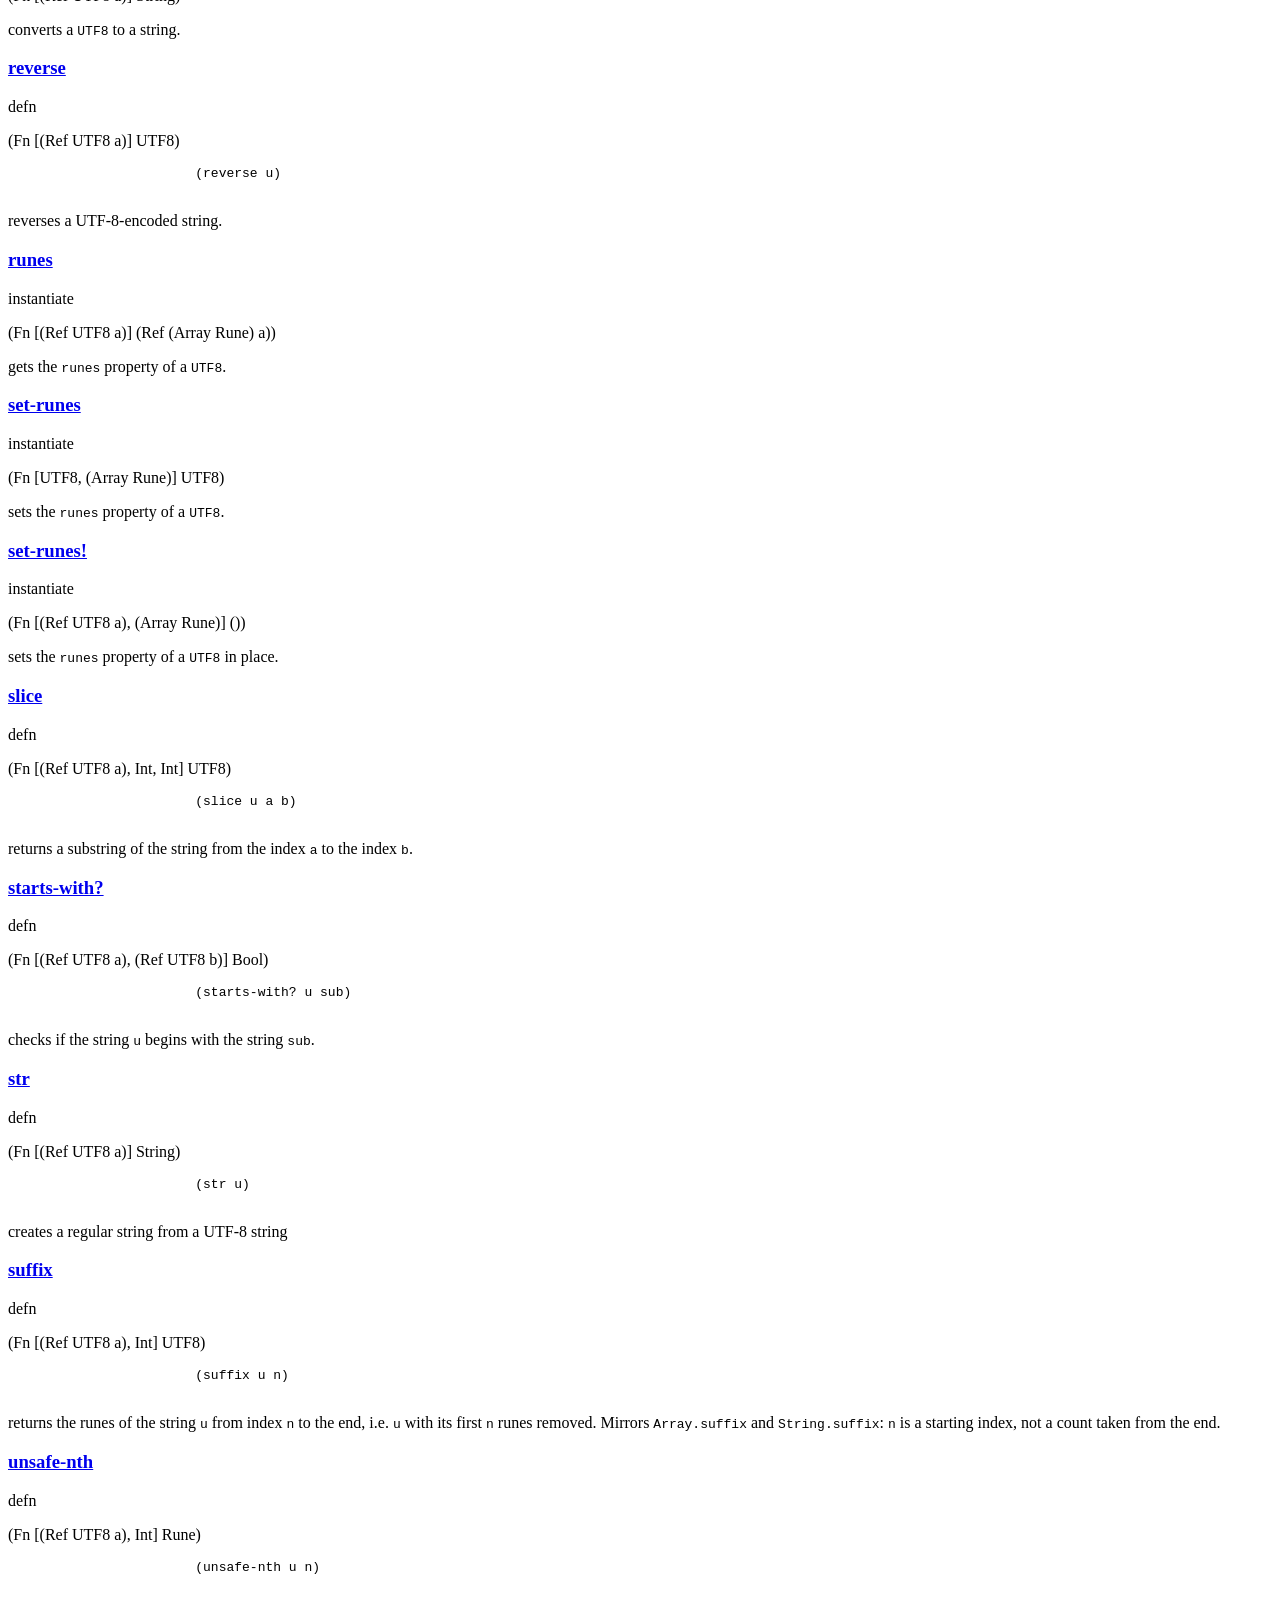
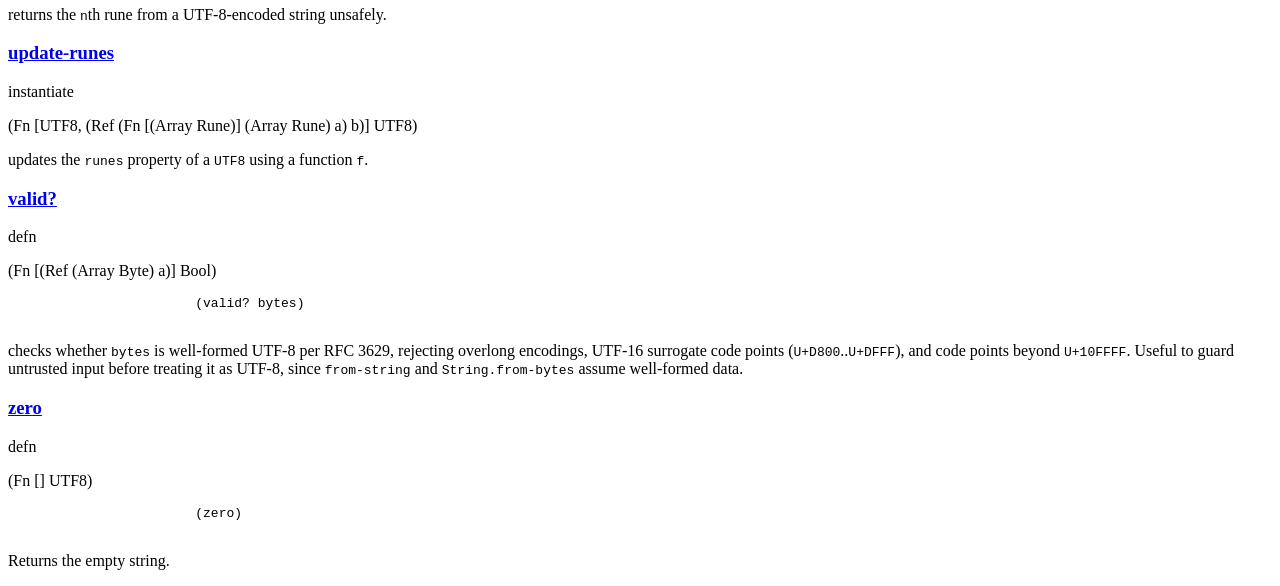
==== commit 80f23cdb: "0.2.0: add from-bytes and decode-at, fix to-runes codepoint merging" ====
--- a/docs/UTF8.html
+++ b/docs/UTF8.html
@@ -35,7 +35,7 @@
 respecting unicode runes instead of just having bytes.</p>
 <h2>Installation</h2>
 <p>You can obtain this library like so:</p>
-<pre><code class="language-clojure">(load &quot;git@github.com:carpentry-org/utf8.carp@0.1.0&quot;)
+<pre><code class="language-clojure">(load &quot;git@github.com:carpentry-org/utf8.carp@0.2.0&quot;)
 </code></pre>
 <h2>Usage</h2>
 <p>First, let’s define a UTF-8 string to work with!</p>
